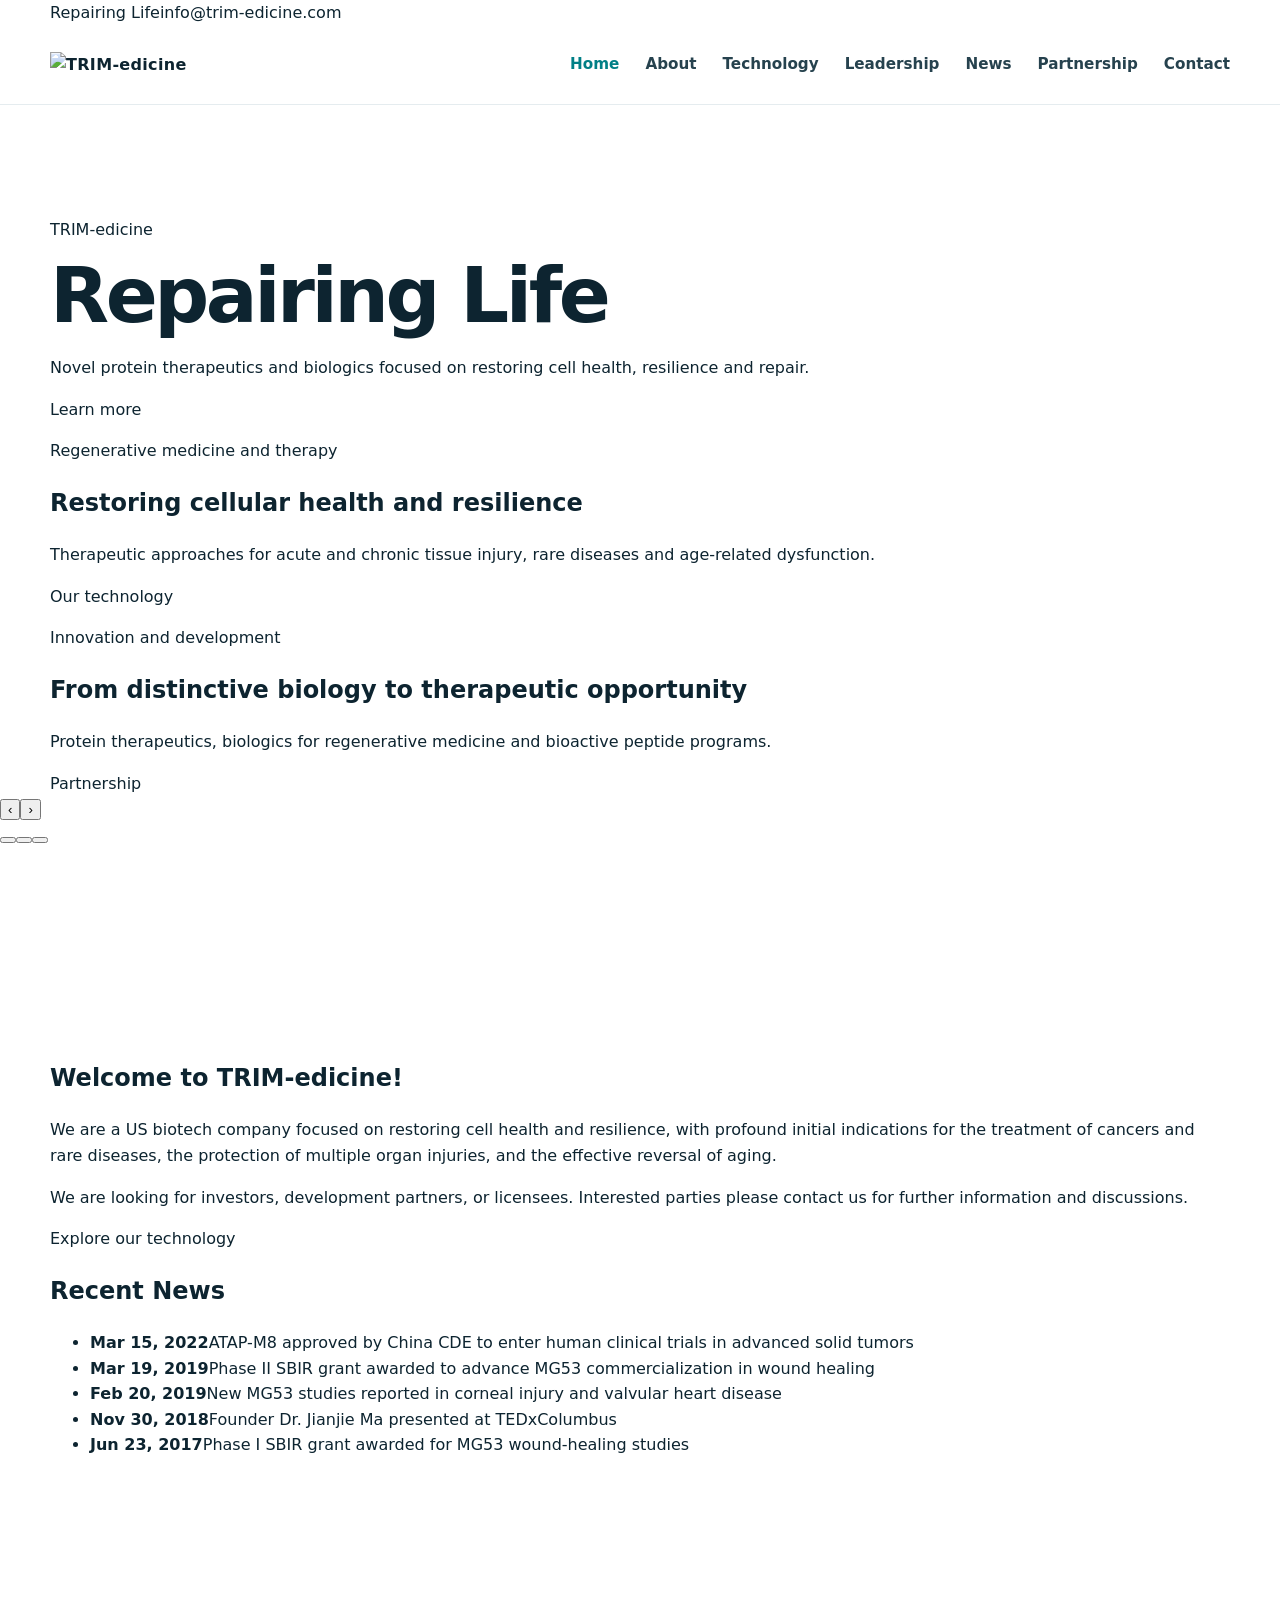
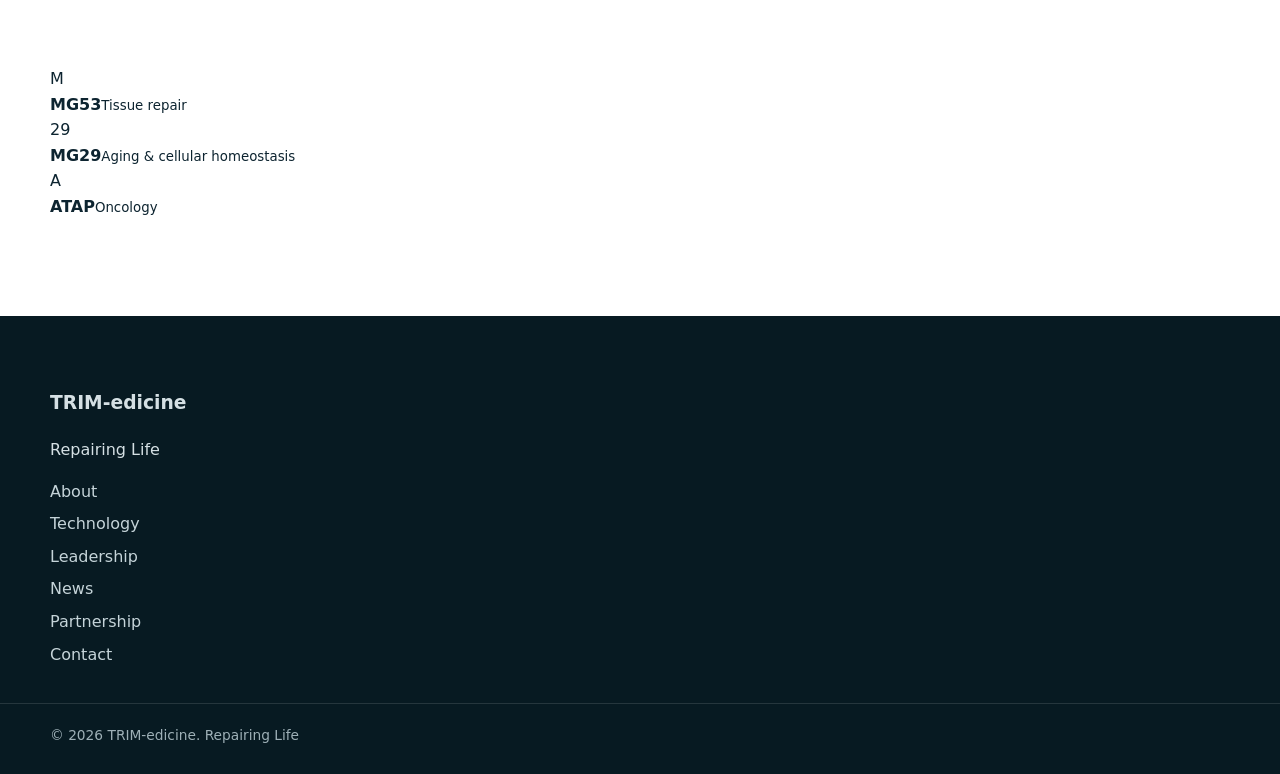
==== index.html @ 73da5265 "Restore original branding and homepage slider" ====
<!doctype html><html lang="en"><head><meta charset="utf-8"><meta name="viewport" content="width=device-width,initial-scale=1"><title>TRIM-edicine | Repairing Life</title><meta name="description" content="TRIM-edicine develops novel protein and peptide therapeutics for tissue repair, regenerative medicine, aging-related disease and cancer."><script>document.write('<base href="'+(location.hostname.endsWith('github.io')?'/trim-edicine-website/':'/')+'">')</script><link rel="stylesheet" href="assets/css/main.css"></head><body><div class="topbar"><div class="container topbar-inner"><span>Repairing Life</span><a href="mailto:info@trim-edicine.com">info@trim-edicine.com</a></div></div><header class="site-header"><div class="container nav"><a class="brand" href="" aria-label="TRIM-edicine home"><img src="https://www.trim-edicine.com/wp-content/uploads/2015/04/Logo-Full-Color-Large-1-1-e1429759358496.jpg" alt="TRIM-edicine"></a><nav class="nav-links"><a aria-current="page" href="">Home</a><a href="about/">About</a><a href="technology/">Technology</a><a href="leadership/">Leadership</a><a href="news/">News</a><a href="partnership/">Partnership</a><a href="contact/">Contact</a></nav><button class="menu-btn" aria-label="Toggle menu">☰</button></div></header><main><section class="home-slider" data-slider aria-label="TRIM-edicine highlights"><article class="slide is-active" style="--slide-image:url('https://www.trim-edicine.com/wp-content/uploads/2015/04/doctor-563429-min.jpg')"><div class="slide-shade"></div><div class="container slide-content"><div class="slide-copy"><p class="slide-kicker">TRIM-edicine</p><h1>Repairing Life</h1><p>Novel protein therapeutics and biologics focused on restoring cell health, resilience and repair.</p><a class="slider-button" href="about/">Learn more</a></div></div></article><article class="slide" style="--slide-image:url('https://www.trim-edicine.com/wp-content/uploads/2015/04/medical-563427-min.jpg')"><div class="slide-shade"></div><div class="container slide-content"><div class="slide-copy"><p class="slide-kicker">Regenerative medicine and therapy</p><h2>Restoring cellular health and resilience</h2><p>Therapeutic approaches for acute and chronic tissue injury, rare diseases and age-related dysfunction.</p><a class="slider-button" href="technology/">Our technology</a></div></div></article><article class="slide" style="--slide-image:url('https://www.trim-edicine.com/wp-content/uploads/2015/04/flasks-606612-small-min.jpg')"><div class="slide-shade"></div><div class="container slide-content"><div class="slide-copy"><p class="slide-kicker">Innovation and development</p><h2>From distinctive biology to therapeutic opportunity</h2><p>Protein therapeutics, biologics for regenerative medicine and bioactive peptide programs.</p><a class="slider-button" href="partnership/">Partnership</a></div></div></article><button class="slider-arrow prev" type="button" aria-label="Previous slide">‹</button><button class="slider-arrow next" type="button" aria-label="Next slide">›</button><div class="slider-dots" aria-label="Choose slide"><button class="is-active" aria-label="Slide 1"></button><button aria-label="Slide 2"></button><button aria-label="Slide 3"></button></div></section><section class="home-main"><div class="container home-columns"><div class="welcome"><h2>Welcome to TRIM-edicine!</h2><p class="lead">We are a US biotech company focused on restoring cell health and resilience, with profound initial indications for the treatment of cancers and rare diseases, the protection of multiple organ injuries, and the effective reversal of aging.</p><p>We are looking for investors, development partners, or licensees. Interested parties please <a class="text-link" href="contact/">contact us</a> for further information and discussions.</p><a class="classic-button" href="technology/">Explore our technology</a></div><aside class="recent-news"><h2>Recent News</h2><ul><li><a href="news/"><strong>Mar 15, 2022</strong><span>ATAP-M8 approved by China CDE to enter human clinical trials in advanced solid tumors</span></a></li><li><a href="news/"><strong>Mar 19, 2019</strong><span>Phase II SBIR grant awarded to advance MG53 commercialization in wound healing</span></a></li><li><a href="news/"><strong>Feb 20, 2019</strong><span>New MG53 studies reported in corneal injury and valvular heart disease</span></a></li><li><a href="news/"><strong>Nov 30, 2018</strong><span>Founder Dr. Jianjie Ma presented at TEDxColumbus</span></a></li><li><a href="news/"><strong>Jun 23, 2017</strong><span>Phase I SBIR grant awarded for MG53 wound-healing studies</span></a></li></ul></aside></div></section><section class="legacy-strip"><div class="container legacy-grid"><a href="technology/#mg53"><span class="legacy-icon">M</span><div><strong>MG53</strong><small>Tissue repair</small></div></a><a href="technology/#mg29"><span class="legacy-icon">29</span><div><strong>MG29</strong><small>Aging & cellular homeostasis</small></div></a><a href="technology/#atap"><span class="legacy-icon">A</span><div><strong>ATAP</strong><small>Oncology</small></div></a></div></section></main><footer class="footer"><div class="container footer-main"><div><h3>TRIM-edicine</h3><p>Repairing Life</p></div><div class="footer-links"><a href="about/">About</a><a href="technology/">Technology</a><a href="leadership/">Leadership</a><a href="news/">News</a><a href="partnership/">Partnership</a><a href="contact/">Contact</a></div></div><div class="footer-bottom"><div class="container">© <span data-year></span> TRIM-edicine. Repairing Life</div></div></footer><script src="assets/js/main.js"></script></body></html>
---- assets/css/main.css ----
:root{--ink:#0d2430;--muted:#5f7380;--line:#dfe8ec;--paper:#f7fafb;--white:#fff;--brand:#007f86;--brand2:#0f5f83;--accent:#89c8c2;--deep:#09212c;--shadow:0 16px 40px rgba(13,36,48,.10);--radius:24px;--max:1180px}*{box-sizing:border-box}html{scroll-behavior:smooth}body{margin:0;font-family:Inter,ui-sans-serif,system-ui,-apple-system,BlinkMacSystemFont,"Segoe UI",sans-serif;color:var(--ink);background:#fff;line-height:1.6}a{color:inherit;text-decoration:none}.container{width:min(var(--max),calc(100% - 40px));margin:auto}.site-header{position:sticky;top:0;z-index:50;background:rgba(255,255,255,.93);backdrop-filter:blur(14px);border-bottom:1px solid rgba(223,232,236,.8)}.nav{height:78px;display:flex;align-items:center;justify-content:space-between;gap:24px}.brand{display:flex;align-items:center;gap:12px;font-weight:800;letter-spacing:.02em}.brand-mark{width:38px;height:38px;border-radius:13px;background:linear-gradient(145deg,var(--brand),var(--brand2));position:relative;box-shadow:0 8px 20px rgba(0,127,134,.18)}.brand-mark:before,.brand-mark:after{content:"";position:absolute;border:2px solid rgba(255,255,255,.9);border-radius:50%}.brand-mark:before{width:18px;height:18px;left:8px;top:7px}.brand-mark:after{width:7px;height:7px;right:7px;bottom:7px;background:#fff}.nav-links{display:flex;align-items:center;gap:26px;font-size:.95rem;font-weight:650}.nav-links a{color:#26424e}.nav-links a:hover,.nav-links a[aria-current="page"]{color:var(--brand)}.nav-cta{padding:10px 16px;border-radius:999px;background:var(--deep);color:#fff!important}.menu-btn{display:none;border:0;background:none;font-size:1.5rem}.hero{position:relative;overflow:hidden;background:radial-gradient(circle at 80% 20%,rgba(137,200,194,.35),transparent 28%),linear-gradient(145deg,#f8fcfc 0%,#eef8f8 50%,#f8fbfd 100%)}.hero:after{content:"";position:absolute;width:520px;height:520px;border:1px solid rgba(0,127,134,.14);border-radius:50%;right:-120px;top:-180px;box-shadow:0 0 0 70px rgba(0,127,134,.03),0 0 0 140px rgba(15,95,131,.025)}.hero-grid{min-height:650px;display:grid;grid-template-columns:1.1fr .9fr;align-items:center;gap:70px;position:relative;z-index:1}.eyebrow{font-size:.78rem;letter-spacing:.16em;text-transform:uppercase;font-weight:800;color:var(--brand)}h1{font-size:clamp(3rem,6vw,5.7rem);line-height:.98;letter-spacing:-.045em;margin:.18em 0 .28em}.hero p{font-size:1.22rem;color:#49636f;max-width:680px}.actions{display:flex;gap:12px;flex-wrap:wrap;margin-top:30px}.btn{display:inline-flex;align-items:center;justify-content:center;padding:13px 20px;border-radius:999px;font-weight:750;border:1px solid var(--deep);transition:.2s}.btn.primary{background:var(--deep);color:#fff}.btn.secondary{background:rgba(255,255,255,.55)}.btn:hover{transform:translateY(-1px);box-shadow:0 8px 20px rgba(13,36,48,.10)}.hero-visual{height:390px;position:relative}.orbit{position:absolute;border:1px solid rgba(0,127,134,.18);border-radius:50%;inset:22px}.orbit.two{inset:72px;transform:rotate(24deg)}.orbit.three{inset:115px;transform:rotate(-30deg)}.node{position:absolute;width:88px;height:88px;border-radius:28px;background:#fff;box-shadow:var(--shadow);display:grid;place-items:center;font-weight:800;color:var(--brand2)}.node.one{top:24px;left:42%}.node.two{right:18px;top:48%}.node.three{left:18px;bottom:20px}.core{position:absolute;inset:50% auto auto 50%;transform:translate(-50%,-50%);width:128px;height:128px;border-radius:42px;background:linear-gradient(145deg,var(--brand),var(--brand2));color:#fff;display:grid;place-items:center;text-align:center;font-weight:800;box-shadow:0 20px 50px rgba(0,127,134,.28)}section{padding:96px 0}.section-head{display:flex;justify-content:space-between;align-items:end;gap:30px;margin-bottom:40px}.section-head h2,.page-hero h1{font-size:clamp(2.2rem,4vw,4rem);line-height:1.05;letter-spacing:-.035em;margin:.15em 0}.section-head p{max-width:620px;color:var(--muted)}.cards{display:grid;grid-template-columns:repeat(3,1fr);gap:22px}.card{border:1px solid var(--line);border-radius:var(--radius);padding:30px;background:#fff;min-height:260px;transition:.22s}.card:hover{transform:translateY(-4px);box-shadow:var(--shadow)}.tag{display:inline-block;padding:6px 10px;border-radius:999px;background:#eef8f7;color:var(--brand);font-size:.78rem;font-weight:800}.card h3{font-size:1.55rem;margin:26px 0 10px}.card p,.person p{color:var(--muted)}.arrow{margin-top:28px;font-weight:800;color:var(--brand)}.band{background:var(--deep);color:#fff}.band p{color:#c5d2d7}.stats{display:grid;grid-template-columns:repeat(4,1fr);gap:18px}.stat{padding:30px;border-left:1px solid rgba(255,255,255,.16)}.stat strong{display:block;font-size:2rem}.page-hero{padding:110px 0 72px;background:linear-gradient(150deg,#f4fbfb,#f7fafc)}.page-hero p{font-size:1.15rem;max-width:760px;color:var(--muted)}.two-col{display:grid;grid-template-columns:1fr 1fr;gap:60px;align-items:start}.feature-list{display:grid;gap:16px}.feature,.contact-card{padding:22px;border:1px solid var(--line);border-radius:18px;background:#fff}.feature h3{margin:0 0 6px}.program{padding:34px;border:1px solid var(--line);border-radius:26px;margin-bottom:22px}.program-grid{display:grid;grid-template-columns:180px 1fr;gap:30px}.program-code{font-size:2.4rem;font-weight:900;color:var(--brand);letter-spacing:-.04em}.pipeline-table{width:100%;border-collapse:collapse;border:1px solid var(--line);border-radius:20px;overflow:hidden}.pipeline-table th,.pipeline-table td{padding:18px 20px;border-bottom:1px solid var(--line);text-align:left}.pipeline-table th{background:#f5f9fa;font-size:.8rem;text-transform:uppercase;letter-spacing:.08em}.status{display:inline-block;padding:5px 10px;border-radius:999px;background:#eef8f7;color:var(--brand);font-weight:800;font-size:.78rem}.people{display:grid;grid-template-columns:repeat(2,1fr);gap:22px}.person{padding:28px;border:1px solid var(--line);border-radius:24px}.person h3{margin:4px 0}.person .role{color:var(--brand);font-weight:800}.news-grid{display:grid;grid-template-columns:repeat(3,1fr);gap:22px}.news-card{padding:26px;border:1px solid var(--line);border-radius:22px}.news-card time{font-size:.82rem;color:var(--brand);font-weight:800}.news-card h3{font-size:1.15rem;line-height:1.35}.notice{padding:18px 20px;border-radius:16px;background:#fff9e8;border:1px solid #f4df9a;color:#66551c}.contact-list{display:grid;gap:16px;margin-top:24px}.footer{background:#071a22;color:#d5e0e4;padding:54px 0 28px}.footer-grid{display:grid;grid-template-columns:1.4fr .8fr .8fr;gap:40px}.footer h4{color:#fff}.footer a{display:block;margin:7px 0;color:#c5d4d9}.footer-bottom{border-top:1px solid rgba(255,255,255,.12);margin-top:36px;padding-top:20px;font-size:.86rem;color:#9eb0b7}@media(max-width:900px){.nav-links{display:none;position:absolute;top:78px;left:0;right:0;background:#fff;padding:22px;flex-direction:column;border-bottom:1px solid var(--line)}.nav-links.open{display:flex}.menu-btn{display:block}.hero-grid,.two-col,.program-grid{grid-template-columns:1fr}.hero-grid{padding:70px 0;min-height:auto}.hero-visual{height:310px}.cards,.news-grid,.stats,.people,.footer-grid{grid-template-columns:1fr 1fr}}@media(max-width:620px){.container{width:min(100% - 26px,var(--max))}.cards,.news-grid,.stats,.people,.footer-grid{grid-template-columns:1fr}section{padding:68px 0}h1{font-size:3rem}.hero-visual{height:260px}.node{width:68px;height:68px;border-radius:22px;font-size:.85rem}.core{width:105px;height:105px;border-radius:34px}}
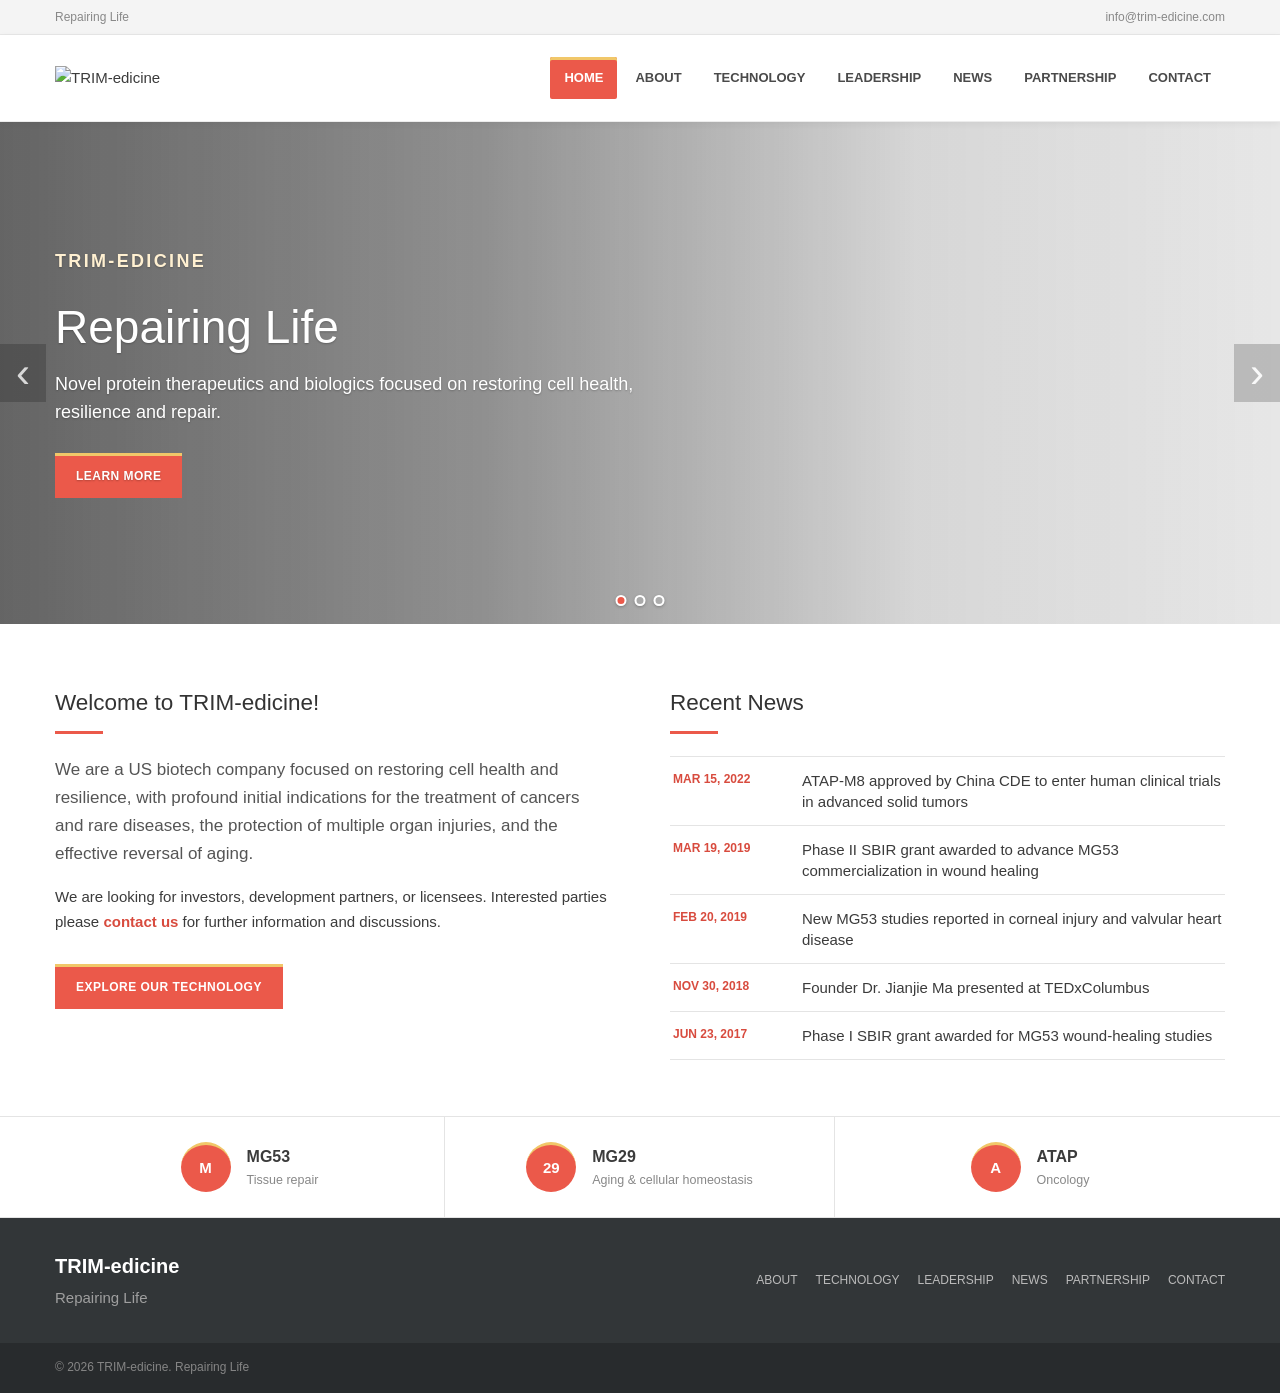
==== commit b15ebe2a: "Bust preview cache for orange theme on homepage" ====
--- a/index.html
+++ b/index.html
@@ -1 +1 @@
-<!doctype html><html lang="en"><head><meta charset="utf-8"><meta name="viewport" content="width=device-width,initial-scale=1"><title>TRIM-edicine | Repairing Life</title><meta name="description" content="TRIM-edicine develops novel protein and peptide therapeutics for tissue repair, regenerative medicine, aging-related disease and cancer."><script>document.write('<base href="'+(location.hostname.endsWith('github.io')?'/trim-edicine-website/':'/')+'">')</script><link rel="stylesheet" href="assets/css/main.css"></head><body><div class="topbar"><div class="container topbar-inner"><span>Repairing Life</span><a href="mailto:info@trim-edicine.com">info@trim-edicine.com</a></div></div><header class="site-header"><div class="container nav"><a class="brand" href="" aria-label="TRIM-edicine home"><img src="https://www.trim-edicine.com/wp-content/uploads/2015/04/Logo-Full-Color-Large-1-1-e1429759358496.jpg" alt="TRIM-edicine"></a><nav class="nav-links"><a aria-current="page" href="">Home</a><a href="about/">About</a><a href="technology/">Technology</a><a href="leadership/">Leadership</a><a href="news/">News</a><a href="partnership/">Partnership</a><a href="contact/">Contact</a></nav><button class="menu-btn" aria-label="Toggle menu">☰</button></div></header><main><section class="home-slider" data-slider aria-label="TRIM-edicine highlights"><article class="slide is-active" style="--slide-image:url('https://www.trim-edicine.com/wp-content/uploads/2015/04/doctor-563429-min.jpg')"><div class="slide-shade"></div><div class="container slide-content"><div class="slide-copy"><p class="slide-kicker">TRIM-edicine</p><h1>Repairing Life</h1><p>Novel protein therapeutics and biologics focused on restoring cell health, resilience and repair.</p><a class="slider-button" href="about/">Learn more</a></div></div></article><article class="slide" style="--slide-image:url('https://www.trim-edicine.com/wp-content/uploads/2015/04/medical-563427-min.jpg')"><div class="slide-shade"></div><div class="container slide-content"><div class="slide-copy"><p class="slide-kicker">Regenerative medicine and therapy</p><h2>Restoring cellular health and resilience</h2><p>Therapeutic approaches for acute and chronic tissue injury, rare diseases and age-related dysfunction.</p><a class="slider-button" href="technology/">Our technology</a></div></div></article><article class="slide" style="--slide-image:url('https://www.trim-edicine.com/wp-content/uploads/2015/04/flasks-606612-small-min.jpg')"><div class="slide-shade"></div><div class="container slide-content"><div class="slide-copy"><p class="slide-kicker">Innovation and development</p><h2>From distinctive biology to therapeutic opportunity</h2><p>Protein therapeutics, biologics for regenerative medicine and bioactive peptide programs.</p><a class="slider-button" href="partnership/">Partnership</a></div></div></article><button class="slider-arrow prev" type="button" aria-label="Previous slide">‹</button><button class="slider-arrow next" type="button" aria-label="Next slide">›</button><div class="slider-dots" aria-label="Choose slide"><button class="is-active" aria-label="Slide 1"></button><button aria-label="Slide 2"></button><button aria-label="Slide 3"></button></div></section><section class="home-main"><div class="container home-columns"><div class="welcome"><h2>Welcome to TRIM-edicine!</h2><p class="lead">We are a US biotech company focused on restoring cell health and resilience, with profound initial indications for the treatment of cancers and rare diseases, the protection of multiple organ injuries, and the effective reversal of aging.</p><p>We are looking for investors, development partners, or licensees. Interested parties please <a class="text-link" href="contact/">contact us</a> for further information and discussions.</p><a class="classic-button" href="technology/">Explore our technology</a></div><aside class="recent-news"><h2>Recent News</h2><ul><li><a href="news/"><strong>Mar 15, 2022</strong><span>ATAP-M8 approved by China CDE to enter human clinical trials in advanced solid tumors</span></a></li><li><a href="news/"><strong>Mar 19, 2019</strong><span>Phase II SBIR grant awarded to advance MG53 commercialization in wound healing</span></a></li><li><a href="news/"><strong>Feb 20, 2019</strong><span>New MG53 studies reported in corneal injury and valvular heart disease</span></a></li><li><a href="news/"><strong>Nov 30, 2018</strong><span>Founder Dr. Jianjie Ma presented at TEDxColumbus</span></a></li><li><a href="news/"><strong>Jun 23, 2017</strong><span>Phase I SBIR grant awarded for MG53 wound-healing studies</span></a></li></ul></aside></div></section><section class="legacy-strip"><div class="container legacy-grid"><a href="technology/#mg53"><span class="legacy-icon">M</span><div><strong>MG53</strong><small>Tissue repair</small></div></a><a href="technology/#mg29"><span class="legacy-icon">29</span><div><strong>MG29</strong><small>Aging & cellular homeostasis</small></div></a><a href="technology/#atap"><span class="legacy-icon">A</span><div><strong>ATAP</strong><small>Oncology</small></div></a></div></section></main><footer class="footer"><div class="container footer-main"><div><h3>TRIM-edicine</h3><p>Repairing Life</p></div><div class="footer-links"><a href="about/">About</a><a href="technology/">Technology</a><a href="leadership/">Leadership</a><a href="news/">News</a><a href="partnership/">Partnership</a><a href="contact/">Contact</a></div></div><div class="footer-bottom"><div class="container">© <span data-year></span> TRIM-edicine. Repairing Life</div></div></footer><script src="assets/js/main.js"></script></body></html>+<!doctype html><html lang="en"><head><meta charset="utf-8"><meta name="viewport" content="width=device-width,initial-scale=1"><title>TRIM-edicine | Repairing Life</title><meta name="description" content="TRIM-edicine develops novel protein and peptide therapeutics for tissue repair, regenerative medicine, aging-related disease and cancer."><script>document.write('<base href="'+(location.hostname.endsWith('github.io')?'/trim-edicine-website/':'/')+'">')</script><link rel="stylesheet" href="assets/css/main.css"><link rel="stylesheet" href="assets/css/orange-theme.css?v=20260825c"></head><body><div class="topbar"><div class="container topbar-inner"><span>Repairing Life</span><a href="mailto:info@trim-edicine.com">info@trim-edicine.com</a></div></div><header class="site-header"><div class="container nav"><a class="brand" href="" aria-label="TRIM-edicine home"><img src="https://www.trim-edicine.com/wp-content/uploads/2015/04/Logo-Full-Color-Large-1-1-e1429759358496.jpg" alt="TRIM-edicine"></a><nav class="nav-links"><a aria-current="page" href="">Home</a><a href="about/">About</a><a href="technology/">Technology</a><a href="leadership/">Leadership</a><a href="news/">News</a><a href="partnership/">Partnership</a><a href="contact/">Contact</a></nav><button class="menu-btn" aria-label="Toggle menu">☰</button></div></header><main><section class="home-slider" data-slider aria-label="TRIM-edicine highlights"><article class="slide is-active" style="--slide-image:url('https://www.trim-edicine.com/wp-content/uploads/2015/04/doctor-563429-min.jpg')"><div class="slide-shade"></div><div class="container slide-content"><div class="slide-copy"><p class="slide-kicker">TRIM-edicine</p><h1>Repairing Life</h1><p>Novel protein therapeutics and biologics focused on restoring cell health, resilience and repair.</p><a class="slider-button" href="about/">Learn more</a></div></div></article><article class="slide" style="--slide-image:url('https://www.trim-edicine.com/wp-content/uploads/2015/04/medical-563427-min.jpg')"><div class="slide-shade"></div><div class="container slide-content"><div class="slide-copy"><p class="slide-kicker">Regenerative medicine and therapy</p><h2>Restoring cellular health and resilience</h2><p>Therapeutic approaches for acute and chronic tissue injury, rare diseases and age-related dysfunction.</p><a class="slider-button" href="technology/">Our technology</a></div></div></article><article class="slide" style="--slide-image:url('https://www.trim-edicine.com/wp-content/uploads/2015/04/flasks-606612-small-min.jpg')"><div class="slide-shade"></div><div class="container slide-content"><div class="slide-copy"><p class="slide-kicker">Innovation and development</p><h2>From distinctive biology to therapeutic opportunity</h2><p>Protein therapeutics, biologics for regenerative medicine and bioactive peptide programs.</p><a class="slider-button" href="partnership/">Partnership</a></div></div></article><button class="slider-arrow prev" type="button" aria-label="Previous slide">‹</button><button class="slider-arrow next" type="button" aria-label="Next slide">›</button><div class="slider-dots" aria-label="Choose slide"><button class="is-active" aria-label="Slide 1"></button><button aria-label="Slide 2"></button><button aria-label="Slide 3"></button></div></section><section class="home-main"><div class="container home-columns"><div class="welcome"><h2>Welcome to TRIM-edicine!</h2><p class="lead">We are a US biotech company focused on restoring cell health and resilience, with profound initial indications for the treatment of cancers and rare diseases, the protection of multiple organ injuries, and the effective reversal of aging.</p><p>We are looking for investors, development partners, or licensees. Interested parties please <a class="text-link" href="contact/">contact us</a> for further information and discussions.</p><a class="classic-button" href="technology/">Explore our technology</a></div><aside class="recent-news"><h2>Recent News</h2><ul><li><a href="news/"><strong>Mar 15, 2022</strong><span>ATAP-M8 approved by China CDE to enter human clinical trials in advanced solid tumors</span></a></li><li><a href="news/"><strong>Mar 19, 2019</strong><span>Phase II SBIR grant awarded to advance MG53 commercialization in wound healing</span></a></li><li><a href="news/"><strong>Feb 20, 2019</strong><span>New MG53 studies reported in corneal injury and valvular heart disease</span></a></li><li><a href="news/"><strong>Nov 30, 2018</strong><span>Founder Dr. Jianjie Ma presented at TEDxColumbus</span></a></li><li><a href="news/"><strong>Jun 23, 2017</strong><span>Phase I SBIR grant awarded for MG53 wound-healing studies</span></a></li></ul></aside></div></section><section class="legacy-strip"><div class="container legacy-grid"><a href="technology/#mg53"><span class="legacy-icon">M</span><div><strong>MG53</strong><small>Tissue repair</small></div></a><a href="technology/#mg29"><span class="legacy-icon">29</span><div><strong>MG29</strong><small>Aging & cellular homeostasis</small></div></a><a href="technology/#atap"><span class="legacy-icon">A</span><div><strong>ATAP</strong><small>Oncology</small></div></a></div></section></main><footer class="footer"><div class="container footer-main"><div><h3>TRIM-edicine</h3><p>Repairing Life</p></div><div class="footer-links"><a href="about/">About</a><a href="technology/">Technology</a><a href="leadership/">Leadership</a><a href="news/">News</a><a href="partnership/">Partnership</a><a href="contact/">Contact</a></div></div><div class="footer-bottom"><div class="container">© <span data-year></span> TRIM-edicine. Repairing Life</div></div></footer><script src="assets/js/main.js?v=20260825c"></script></body></html>
--- a/assets/css/main.css
+++ b/assets/css/main.css
@@ -1 +1 @@
-:root{--ink:#0d2430;--muted:#5f7380;--line:#dfe8ec;--paper:#f7fafb;--white:#fff;--brand:#007f86;--brand2:#0f5f83;--accent:#89c8c2;--deep:#09212c;--shadow:0 16px 40px rgba(13,36,48,.10);--radius:24px;--max:1180px}*{box-sizing:border-box}html{scroll-behavior:smooth}body{margin:0;font-family:Inter,ui-sans-serif,system-ui,-apple-system,BlinkMacSystemFont,"Segoe UI",sans-serif;color:var(--ink);background:#fff;line-height:1.6}a{color:inherit;text-decoration:none}.container{width:min(var(--max),calc(100% - 40px));margin:auto}.site-header{position:sticky;top:0;z-index:50;background:rgba(255,255,255,.93);backdrop-filter:blur(14px);border-bottom:1px solid rgba(223,232,236,.8)}.nav{height:78px;display:flex;align-items:center;justify-content:space-between;gap:24px}.brand{display:flex;align-items:center;gap:12px;font-weight:800;letter-spacing:.02em}.brand-mark{width:38px;height:38px;border-radius:13px;background:linear-gradient(145deg,var(--brand),var(--brand2));position:relative;box-shadow:0 8px 20px rgba(0,127,134,.18)}.brand-mark:before,.brand-mark:after{content:"";position:absolute;border:2px solid rgba(255,255,255,.9);border-radius:50%}.brand-mark:before{width:18px;height:18px;left:8px;top:7px}.brand-mark:after{width:7px;height:7px;right:7px;bottom:7px;background:#fff}.nav-links{display:flex;align-items:center;gap:26px;font-size:.95rem;font-weight:650}.nav-links a{color:#26424e}.nav-links a:hover,.nav-links a[aria-current="page"]{color:var(--brand)}.nav-cta{padding:10px 16px;border-radius:999px;background:var(--deep);color:#fff!important}.menu-btn{display:none;border:0;background:none;font-size:1.5rem}.hero{position:relative;overflow:hidden;background:radial-gradient(circle at 80% 20%,rgba(137,200,194,.35),transparent 28%),linear-gradient(145deg,#f8fcfc 0%,#eef8f8 50%,#f8fbfd 100%)}.hero:after{content:"";position:absolute;width:520px;height:520px;border:1px solid rgba(0,127,134,.14);border-radius:50%;right:-120px;top:-180px;box-shadow:0 0 0 70px rgba(0,127,134,.03),0 0 0 140px rgba(15,95,131,.025)}.hero-grid{min-height:650px;display:grid;grid-template-columns:1.1fr .9fr;align-items:center;gap:70px;position:relative;z-index:1}.eyebrow{font-size:.78rem;letter-spacing:.16em;text-transform:uppercase;font-weight:800;color:var(--brand)}h1{font-size:clamp(3rem,6vw,5.7rem);line-height:.98;letter-spacing:-.045em;margin:.18em 0 .28em}.hero p{font-size:1.22rem;color:#49636f;max-width:680px}.actions{display:flex;gap:12px;flex-wrap:wrap;margin-top:30px}.btn{display:inline-flex;align-items:center;justify-content:center;padding:13px 20px;border-radius:999px;font-weight:750;border:1px solid var(--deep);transition:.2s}.btn.primary{background:var(--deep);color:#fff}.btn.secondary{background:rgba(255,255,255,.55)}.btn:hover{transform:translateY(-1px);box-shadow:0 8px 20px rgba(13,36,48,.10)}.hero-visual{height:390px;position:relative}.orbit{position:absolute;border:1px solid rgba(0,127,134,.18);border-radius:50%;inset:22px}.orbit.two{inset:72px;transform:rotate(24deg)}.orbit.three{inset:115px;transform:rotate(-30deg)}.node{position:absolute;width:88px;height:88px;border-radius:28px;background:#fff;box-shadow:var(--shadow);display:grid;place-items:center;font-weight:800;color:var(--brand2)}.node.one{top:24px;left:42%}.node.two{right:18px;top:48%}.node.three{left:18px;bottom:20px}.core{position:absolute;inset:50% auto auto 50%;transform:translate(-50%,-50%);width:128px;height:128px;border-radius:42px;background:linear-gradient(145deg,var(--brand),var(--brand2));color:#fff;display:grid;place-items:center;text-align:center;font-weight:800;box-shadow:0 20px 50px rgba(0,127,134,.28)}section{padding:96px 0}.section-head{display:flex;justify-content:space-between;align-items:end;gap:30px;margin-bottom:40px}.section-head h2,.page-hero h1{font-size:clamp(2.2rem,4vw,4rem);line-height:1.05;letter-spacing:-.035em;margin:.15em 0}.section-head p{max-width:620px;color:var(--muted)}.cards{display:grid;grid-template-columns:repeat(3,1fr);gap:22px}.card{border:1px solid var(--line);border-radius:var(--radius);padding:30px;background:#fff;min-height:260px;transition:.22s}.card:hover{transform:translateY(-4px);box-shadow:var(--shadow)}.tag{display:inline-block;padding:6px 10px;border-radius:999px;background:#eef8f7;color:var(--brand);font-size:.78rem;font-weight:800}.card h3{font-size:1.55rem;margin:26px 0 10px}.card p,.person p{color:var(--muted)}.arrow{margin-top:28px;font-weight:800;color:var(--brand)}.band{background:var(--deep);color:#fff}.band p{color:#c5d2d7}.stats{display:grid;grid-template-columns:repeat(4,1fr);gap:18px}.stat{padding:30px;border-left:1px solid rgba(255,255,255,.16)}.stat strong{display:block;font-size:2rem}.page-hero{padding:110px 0 72px;background:linear-gradient(150deg,#f4fbfb,#f7fafc)}.page-hero p{font-size:1.15rem;max-width:760px;color:var(--muted)}.two-col{display:grid;grid-template-columns:1fr 1fr;gap:60px;align-items:start}.feature-list{display:grid;gap:16px}.feature,.contact-card{padding:22px;border:1px solid var(--line);border-radius:18px;background:#fff}.feature h3{margin:0 0 6px}.program{padding:34px;border:1px solid var(--line);border-radius:26px;margin-bottom:22px}.program-grid{display:grid;grid-template-columns:180px 1fr;gap:30px}.program-code{font-size:2.4rem;font-weight:900;color:var(--brand);letter-spacing:-.04em}.pipeline-table{width:100%;border-collapse:collapse;border:1px solid var(--line);border-radius:20px;overflow:hidden}.pipeline-table th,.pipeline-table td{padding:18px 20px;border-bottom:1px solid var(--line);text-align:left}.pipeline-table th{background:#f5f9fa;font-size:.8rem;text-transform:uppercase;letter-spacing:.08em}.status{display:inline-block;padding:5px 10px;border-radius:999px;background:#eef8f7;color:var(--brand);font-weight:800;font-size:.78rem}.people{display:grid;grid-template-columns:repeat(2,1fr);gap:22px}.person{padding:28px;border:1px solid var(--line);border-radius:24px}.person h3{margin:4px 0}.person .role{color:var(--brand);font-weight:800}.news-grid{display:grid;grid-template-columns:repeat(3,1fr);gap:22px}.news-card{padding:26px;border:1px solid var(--line);border-radius:22px}.news-card time{font-size:.82rem;color:var(--brand);font-weight:800}.news-card h3{font-size:1.15rem;line-height:1.35}.notice{padding:18px 20px;border-radius:16px;background:#fff9e8;border:1px solid #f4df9a;color:#66551c}.contact-list{display:grid;gap:16px;margin-top:24px}.footer{background:#071a22;color:#d5e0e4;padding:54px 0 28px}.footer-grid{display:grid;grid-template-columns:1.4fr .8fr .8fr;gap:40px}.footer h4{color:#fff}.footer a{display:block;margin:7px 0;color:#c5d4d9}.footer-bottom{border-top:1px solid rgba(255,255,255,.12);margin-top:36px;padding-top:20px;font-size:.86rem;color:#9eb0b7}@media(max-width:900px){.nav-links{display:none;position:absolute;top:78px;left:0;right:0;background:#fff;padding:22px;flex-direction:column;border-bottom:1px solid var(--line)}.nav-links.open{display:flex}.menu-btn{display:block}.hero-grid,.two-col,.program-grid{grid-template-columns:1fr}.hero-grid{padding:70px 0;min-height:auto}.hero-visual{height:310px}.cards,.news-grid,.stats,.people,.footer-grid{grid-template-columns:1fr 1fr}}@media(max-width:620px){.container{width:min(100% - 26px,var(--max))}.cards,.news-grid,.stats,.people,.footer-grid{grid-template-columns:1fr}section{padding:68px 0}h1{font-size:3rem}.hero-visual{height:260px}.node{width:68px;height:68px;border-radius:22px;font-size:.85rem}.core{width:105px;height:105px;border-radius:34px}}+:root{--brand:#eb594a;--brand-dark:#d84b3e;--brand-soft:#fff1ef;--gold:#f1c769;--ink:#3b3b3b;--muted:#727272;--line:#e4e4e4;--paper:#f7f7f7;--dark:#2c3033;--white:#fff;--max:1170px}*{box-sizing:border-box}html{scroll-behavior:smooth}body{margin:0;font-family:Arial,Helvetica,sans-serif;color:var(--ink);background:#fff;line-height:1.65;font-size:15px}a{color:inherit;text-decoration:none}img{max-width:100%;height:auto}.container{width:min(var(--max),calc(100% - 40px));margin:auto}.topbar{height:35px;background:#f4f4f4;border-bottom:1px solid #e7e7e7;color:#888;font-size:12px}.topbar-inner{height:35px;display:flex;align-items:center;justify-content:space-between}.topbar a:hover{color:var(--brand-dark)}.site-header{position:sticky;top:0;z-index:100;background:#fff;border-bottom:1px solid #ececec;box-shadow:0 2px 7px rgba(0,0,0,.05)}.nav{min-height:86px;display:flex;align-items:center;justify-content:space-between;gap:28px}.brand{display:flex;align-items:center;min-width:270px}.brand img{display:block;width:321px;max-width:100%;height:auto}.nav-links{display:flex;align-items:center;align-self:stretch}.nav-links a{height:47px;display:flex;align-items:center;padding:0 15px;font-size:13px;font-weight:700;text-transform:uppercase;color:#4a4a4a;transition:.18s;border-top:3px solid transparent}.nav-links a:hover{color:var(--brand-dark);background:#fafafa}.nav-links a[aria-current="page"]{background:var(--brand);color:#fff;border-top-color:var(--gold)}.menu-btn{display:none;border:0;background:transparent;font-size:28px;color:#555}.home-slider{height:502px;position:relative;overflow:hidden;background:#e7e7e7}.slide{position:absolute;inset:0;opacity:0;visibility:hidden;transition:opacity .8s ease,visibility .8s ease;background-image:var(--slide-image);background-size:cover;background-position:center;transform:scale(1.025)}.slide.is-active{opacity:1;visibility:visible;animation:slowZoom 7s ease-out forwards}@keyframes slowZoom{from{transform:scale(1.035)}to{transform:scale(1)}}.slide-shade{position:absolute;inset:0;background:linear-gradient(90deg,rgba(30,30,30,.65) 0%,rgba(30,30,30,.43) 38%,rgba(30,30,30,.08) 72%,rgba(30,30,30,0) 100%)}.slide-content{height:100%;display:flex;align-items:center;position:relative;z-index:2}.slide-copy{width:min(600px,64%);color:#fff;text-shadow:0 1px 2px rgba(0,0,0,.25)}.slide-kicker{font-size:15px;text-transform:uppercase;letter-spacing:.13em;font-weight:700;margin:0 0 9px;color:#fff0d1}.slide h1,.slide h2{font-size:46px;line-height:1.1;margin:0 0 18px;font-weight:500}.slide p{font-size:18px;line-height:1.55;margin:0 0 26px}.slider-button,.classic-button{display:inline-block;background:var(--brand);color:#fff;padding:11px 21px;border-top:3px solid var(--gold);font-weight:700;text-transform:uppercase;font-size:12px;letter-spacing:.04em;transition:.2s}.slider-button:hover,.classic-button:hover{background:var(--brand-dark)}.slider-arrow{position:absolute;z-index:4;top:50%;transform:translateY(-50%);width:46px;height:58px;border:0;background:rgba(0,0,0,.25);color:#fff;font-size:42px;line-height:1;cursor:pointer;opacity:.75;transition:.2s}.slider-arrow:hover{background:var(--brand);opacity:1}.slider-arrow.prev{left:0}.slider-arrow.next{right:0}.slider-dots{position:absolute;z-index:5;bottom:18px;left:50%;transform:translateX(-50%);display:flex;gap:8px}.slider-dots button{width:11px;height:11px;padding:0;border-radius:50%;border:2px solid #fff;background:transparent;cursor:pointer;box-shadow:0 1px 3px rgba(0,0,0,.25)}.slider-dots button.is-active{background:var(--brand);border-color:#fff}.home-main{padding:60px 0 56px}.home-columns{display:grid;grid-template-columns:1fr 1fr;gap:60px}.home-main h2,.page-heading h1,.content-section h2,.recent-news h2{font-weight:500;color:#333;margin:0 0 22px;position:relative;padding-bottom:13px}.home-main h2:after,.content-section h2:after,.recent-news h2:after{content:"";position:absolute;left:0;bottom:0;width:48px;height:3px;background:var(--brand)}.lead{font-size:17px;color:#555}.text-link{color:var(--brand-dark);font-weight:700}.classic-button{margin-top:14px}.recent-news ul{list-style:none;padding:0;margin:0;border-top:1px solid var(--line)}.recent-news li{border-bottom:1px solid var(--line)}.recent-news a{display:grid;grid-template-columns:112px 1fr;gap:17px;padding:13px 3px;transition:.15s}.recent-news a:hover{color:var(--brand-dark);padding-left:7px}.recent-news strong{font-size:12px;color:var(--brand-dark);text-transform:uppercase}.recent-news span{line-height:1.4}.legacy-strip{padding:0;background:#fff;border-top:1px solid var(--line);border-bottom:1px solid var(--line)}.legacy-grid{display:grid;grid-template-columns:repeat(3,1fr)}.legacy-grid>a{display:flex;align-items:center;justify-content:center;gap:16px;padding:25px;border-right:1px solid var(--line)}.legacy-grid>a:last-child{border-right:0}.legacy-icon{width:50px;height:50px;border-radius:50%;display:grid;place-items:center;background:var(--brand);color:#fff;font-weight:700;border-top:3px solid var(--gold)}.legacy-grid strong,.legacy-grid small{display:block}.legacy-grid strong{font-size:16px}.legacy-grid small{color:#888}.page-heading{background:#f5f5f5;border-bottom:1px solid #e5e5e5;padding:34px 0}.page-heading h1{font-size:30px;padding:0;margin:0}.page-heading p{margin:7px 0 0;color:#888}.content-section{padding:56px 0}.content-section h2{font-size:27px}.content-section h3{font-size:20px;color:#444}.two-col{display:grid;grid-template-columns:1fr 1fr;gap:48px}.program{border-bottom:1px solid var(--line);padding:0 0 42px;margin-bottom:42px}.program:last-child{border-bottom:0}.program-label{display:inline-block;background:var(--brand);color:#fff;padding:5px 11px;font-size:11px;text-transform:uppercase;font-weight:700;border-top:3px solid var(--gold)}.publication-list{padding-left:20px}.publication-list li{margin-bottom:10px}.people{display:grid;grid-template-columns:repeat(2,1fr);gap:28px}.person{border:1px solid var(--line);background:#fff;padding:18px;display:grid;grid-template-columns:145px 1fr;gap:20px;align-items:start}.people>.person:only-child{grid-column:span 2;max-width:720px}.person-photo{width:145px;height:190px;overflow:hidden;background:#fafafa;border:1px solid #eeeeee;display:flex;align-items:flex-start;justify-content:center}.person-photo img{width:100%;height:100%;object-fit:contain;object-position:center top}.person-body{padding:0}.person h3{margin:0;color:#333;line-height:1.3}.person .role{color:var(--brand-dark);font-weight:700;margin:4px 0 12px}.person p{color:#666;margin:0}.section-divider{height:1px;background:var(--line);margin:50px 0}.partner-grid{display:grid;grid-template-columns:repeat(2,1fr);gap:26px}.partner-logo{min-height:145px;border:1px solid var(--line);display:flex;align-items:center;justify-content:center;padding:25px;background:#fff}.partner-logo img{max-width:90%;max-height:90px;object-fit:contain}.news-grid{display:grid;grid-template-columns:repeat(2,1fr);gap:24px}.news-card{border:1px solid var(--line);padding:25px;background:#fff}.news-card time{display:block;color:var(--brand-dark);font-size:12px;font-weight:700;text-transform:uppercase;margin-bottom:8px}.news-card h3{margin:0;font-size:18px;line-height:1.45}.contact-card{padding:28px;border:1px solid var(--line);background:#fafafa}.contact-list{display:grid;gap:18px}.contact-form{display:grid;gap:14px}.contact-form label{font-size:13px;font-weight:700;color:#555}.contact-form input,.contact-form textarea{width:100%;border:1px solid #d8d8d8;background:#fff;padding:11px 12px;font:inherit;color:#333}.contact-form input:focus,.contact-form textarea:focus{outline:2px solid rgba(235,89,74,.18);border-color:var(--brand)}.contact-form textarea{min-height:150px;resize:vertical}.contact-form button{justify-self:start;border:0;cursor:pointer}.form-note{font-size:12px;color:#888;margin-top:4px}.notice{padding:16px 18px;background:#fffbe9;border-left:4px solid var(--gold);color:#665a2f}.footer{margin-top:0;background:#323638;color:#bbb}.footer-main{min-height:125px;display:flex;align-items:center;justify-content:space-between;gap:30px}.footer h3{color:#fff;margin:0;font-size:20px}.footer p{margin:3px 0 0;color:#9f9f9f}.footer-links{display:flex;gap:18px;flex-wrap:wrap;font-size:12px;text-transform:uppercase}.footer-links a:hover{color:var(--brand)}.footer-bottom{background:#282b2d;color:#858585;padding:15px 0;font-size:12px}.pipeline-table{width:100%;border-collapse:collapse}.pipeline-table th,.pipeline-table td{padding:15px;border:1px solid var(--line);text-align:left}.pipeline-table th{background:#f5f5f5}.status{color:var(--brand-dark);font-weight:700}@media(max-width:980px){.brand{min-width:220px}.brand img{width:260px}.nav-links a{padding:0 9px;font-size:11px}.person{grid-template-columns:125px 1fr}.person-photo{width:125px;height:170px}}@media(max-width:820px){.topbar{display:none}.site-header{top:0}.nav{min-height:72px}.brand img{width:245px}.menu-btn{display:block}.nav-links{display:none;position:absolute;top:72px;left:0;right:0;background:#fff;flex-direction:column;align-items:stretch;box-shadow:0 6px 12px rgba(0,0,0,.12);border-top:3px solid var(--brand)}.nav-links.open{display:flex}.nav-links a{height:auto;padding:13px 22px;border-top:0;border-bottom:1px solid #eee}.nav-links a[aria-current="page"]{border-top:3px solid var(--gold)}.home-slider{height:440px}.slide-copy{width:78%}.slide h1,.slide h2{font-size:38px}.home-columns,.two-col,.people,.partner-grid,.news-grid{grid-template-columns:1fr}.people>.person:only-child{grid-column:auto}.legacy-grid{grid-template-columns:1fr}.legacy-grid>a{border-right:0;border-bottom:1px solid var(--line);justify-content:flex-start}.footer-main{flex-direction:column;align-items:flex-start;padding:30px 0}.footer-links{gap:12px 18px}}@media(max-width:560px){.container{width:min(var(--max),calc(100% - 26px))}.brand img{width:220px}.home-slider{height:390px}.slide-copy{width:88%}.slide h1,.slide h2{font-size:31px}.slide p{font-size:15px}.slider-arrow{width:35px;height:48px;font-size:32px}.home-main,.content-section{padding:42px 0}.recent-news a{grid-template-columns:1fr;gap:4px}.person{grid-template-columns:105px 1fr;gap:14px;padding:14px}.person-photo{width:105px;height:145px}.person h3{font-size:17px}.person p{font-size:14px}}
--- a/assets/css/orange-theme.css
+++ b/assets/css/orange-theme.css
@@ -0,0 +1,15 @@
+:root{--brand:#eb594a;--brand-dark:#d84b3e;--brand-soft:#fff1ef;--gold:#f1c769}
+.site-header{border-bottom:1px solid #ececec}
+.nav-links{align-items:center;gap:4px}
+.nav-links a{height:42px;padding:0 14px;border:0;border-radius:2px;background:transparent;color:#4a4a4a;position:relative;box-shadow:none;transition:color .16s ease,box-shadow .16s ease,background .16s ease}
+.nav-links a:hover{background:transparent;color:var(--brand);box-shadow:inset 0 -2px 0 var(--brand)}
+.nav-links a[aria-current="page"]{background:var(--brand);color:#fff;box-shadow:inset 0 3px 0 var(--gold)}
+.nav-links a[aria-current="page"]:hover{background:var(--brand-dark);color:#fff;box-shadow:inset 0 3px 0 var(--gold)}
+.slider-button,.classic-button,.program-label,.legacy-icon{background:var(--brand)}
+.slider-button:hover,.classic-button:hover{background:var(--brand-dark)}
+.home-main h2:after,.content-section h2:after,.recent-news h2:after{background:var(--brand)}
+.text-link,.recent-news strong,.person .role,.news-card time,.status{color:var(--brand-dark)}
+.slider-dots button.is-active{background:var(--brand)}
+.slider-arrow:hover{background:var(--brand)}
+.contact-form input:focus,.contact-form textarea:focus{outline-color:rgba(235,89,74,.18);border-color:var(--brand)}
+@media(max-width:820px){.nav-links{gap:0}.nav-links a{height:auto;border-radius:0;padding:13px 22px;box-shadow:none!important}.nav-links a:hover{background:#fff6f4}.nav-links a[aria-current="page"]{box-shadow:inset 4px 0 0 var(--gold)!important}}
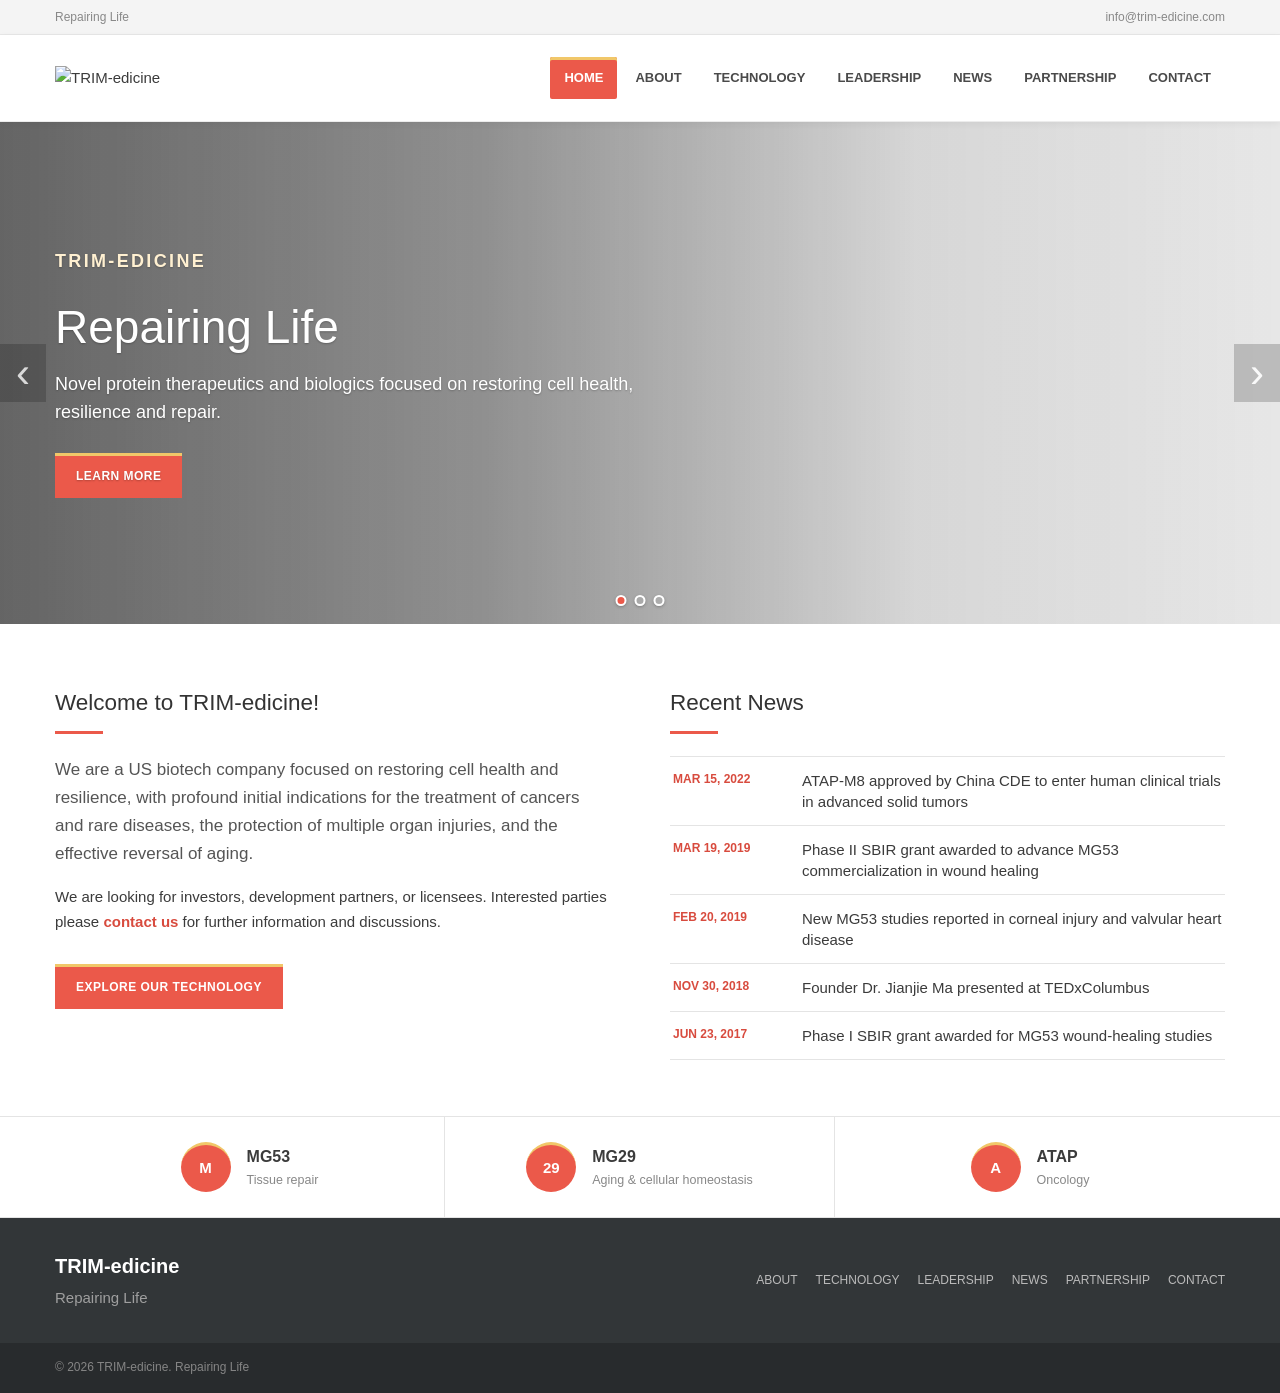
==== commit 45f28022: "Refresh slider background-only animation" ====
--- a/index.html
+++ b/index.html
@@ -1 +1 @@
-<!doctype html><html lang="en"><head><meta charset="utf-8"><meta name="viewport" content="width=device-width,initial-scale=1"><title>TRIM-edicine | Repairing Life</title><meta name="description" content="TRIM-edicine develops novel protein and peptide therapeutics for tissue repair, regenerative medicine, aging-related disease and cancer."><script>document.write('<base href="'+(location.hostname.endsWith('github.io')?'/trim-edicine-website/':'/')+'">')</script><link rel="stylesheet" href="assets/css/main.css"><link rel="stylesheet" href="assets/css/orange-theme.css?v=20260825c"></head><body><div class="topbar"><div class="container topbar-inner"><span>Repairing Life</span><a href="mailto:info@trim-edicine.com">info@trim-edicine.com</a></div></div><header class="site-header"><div class="container nav"><a class="brand" href="" aria-label="TRIM-edicine home"><img src="https://www.trim-edicine.com/wp-content/uploads/2015/04/Logo-Full-Color-Large-1-1-e1429759358496.jpg" alt="TRIM-edicine"></a><nav class="nav-links"><a aria-current="page" href="">Home</a><a href="about/">About</a><a href="technology/">Technology</a><a href="leadership/">Leadership</a><a href="news/">News</a><a href="partnership/">Partnership</a><a href="contact/">Contact</a></nav><button class="menu-btn" aria-label="Toggle menu">☰</button></div></header><main><section class="home-slider" data-slider aria-label="TRIM-edicine highlights"><article class="slide is-active" style="--slide-image:url('https://www.trim-edicine.com/wp-content/uploads/2015/04/doctor-563429-min.jpg')"><div class="slide-shade"></div><div class="container slide-content"><div class="slide-copy"><p class="slide-kicker">TRIM-edicine</p><h1>Repairing Life</h1><p>Novel protein therapeutics and biologics focused on restoring cell health, resilience and repair.</p><a class="slider-button" href="about/">Learn more</a></div></div></article><article class="slide" style="--slide-image:url('https://www.trim-edicine.com/wp-content/uploads/2015/04/medical-563427-min.jpg')"><div class="slide-shade"></div><div class="container slide-content"><div class="slide-copy"><p class="slide-kicker">Regenerative medicine and therapy</p><h2>Restoring cellular health and resilience</h2><p>Therapeutic approaches for acute and chronic tissue injury, rare diseases and age-related dysfunction.</p><a class="slider-button" href="technology/">Our technology</a></div></div></article><article class="slide" style="--slide-image:url('https://www.trim-edicine.com/wp-content/uploads/2015/04/flasks-606612-small-min.jpg')"><div class="slide-shade"></div><div class="container slide-content"><div class="slide-copy"><p class="slide-kicker">Innovation and development</p><h2>From distinctive biology to therapeutic opportunity</h2><p>Protein therapeutics, biologics for regenerative medicine and bioactive peptide programs.</p><a class="slider-button" href="partnership/">Partnership</a></div></div></article><button class="slider-arrow prev" type="button" aria-label="Previous slide">‹</button><button class="slider-arrow next" type="button" aria-label="Next slide">›</button><div class="slider-dots" aria-label="Choose slide"><button class="is-active" aria-label="Slide 1"></button><button aria-label="Slide 2"></button><button aria-label="Slide 3"></button></div></section><section class="home-main"><div class="container home-columns"><div class="welcome"><h2>Welcome to TRIM-edicine!</h2><p class="lead">We are a US biotech company focused on restoring cell health and resilience, with profound initial indications for the treatment of cancers and rare diseases, the protection of multiple organ injuries, and the effective reversal of aging.</p><p>We are looking for investors, development partners, or licensees. Interested parties please <a class="text-link" href="contact/">contact us</a> for further information and discussions.</p><a class="classic-button" href="technology/">Explore our technology</a></div><aside class="recent-news"><h2>Recent News</h2><ul><li><a href="news/"><strong>Mar 15, 2022</strong><span>ATAP-M8 approved by China CDE to enter human clinical trials in advanced solid tumors</span></a></li><li><a href="news/"><strong>Mar 19, 2019</strong><span>Phase II SBIR grant awarded to advance MG53 commercialization in wound healing</span></a></li><li><a href="news/"><strong>Feb 20, 2019</strong><span>New MG53 studies reported in corneal injury and valvular heart disease</span></a></li><li><a href="news/"><strong>Nov 30, 2018</strong><span>Founder Dr. Jianjie Ma presented at TEDxColumbus</span></a></li><li><a href="news/"><strong>Jun 23, 2017</strong><span>Phase I SBIR grant awarded for MG53 wound-healing studies</span></a></li></ul></aside></div></section><section class="legacy-strip"><div class="container legacy-grid"><a href="technology/#mg53"><span class="legacy-icon">M</span><div><strong>MG53</strong><small>Tissue repair</small></div></a><a href="technology/#mg29"><span class="legacy-icon">29</span><div><strong>MG29</strong><small>Aging & cellular homeostasis</small></div></a><a href="technology/#atap"><span class="legacy-icon">A</span><div><strong>ATAP</strong><small>Oncology</small></div></a></div></section></main><footer class="footer"><div class="container footer-main"><div><h3>TRIM-edicine</h3><p>Repairing Life</p></div><div class="footer-links"><a href="about/">About</a><a href="technology/">Technology</a><a href="leadership/">Leadership</a><a href="news/">News</a><a href="partnership/">Partnership</a><a href="contact/">Contact</a></div></div><div class="footer-bottom"><div class="container">© <span data-year></span> TRIM-edicine. Repairing Life</div></div></footer><script src="assets/js/main.js?v=20260825c"></script></body></html>+<!doctype html><html lang="en"><head><meta charset="utf-8"><meta name="viewport" content="width=device-width,initial-scale=1"><title>TRIM-edicine | Repairing Life</title><meta name="description" content="TRIM-edicine develops novel protein and peptide therapeutics for tissue repair, regenerative medicine, aging-related disease and cancer."><script>document.write('<base href="'+(location.hostname.endsWith('github.io')?'/trim-edicine-website/':'/')+'">')</script><link rel="stylesheet" href="assets/css/main.css"><link rel="stylesheet" href="assets/css/orange-theme.css?v=20260825d"></head><body><div class="topbar"><div class="container topbar-inner"><span>Repairing Life</span><a href="mailto:info@trim-edicine.com">info@trim-edicine.com</a></div></div><header class="site-header"><div class="container nav"><a class="brand" href="" aria-label="TRIM-edicine home"><img src="https://www.trim-edicine.com/wp-content/uploads/2015/04/Logo-Full-Color-Large-1-1-e1429759358496.jpg" alt="TRIM-edicine"></a><nav class="nav-links"><a aria-current="page" href="">Home</a><a href="about/">About</a><a href="technology/">Technology</a><a href="leadership/">Leadership</a><a href="news/">News</a><a href="partnership/">Partnership</a><a href="contact/">Contact</a></nav><button class="menu-btn" aria-label="Toggle menu">☰</button></div></header><main><section class="home-slider" data-slider aria-label="TRIM-edicine highlights"><article class="slide is-active" style="--slide-image:url('https://www.trim-edicine.com/wp-content/uploads/2015/04/doctor-563429-min.jpg')"><div class="slide-shade"></div><div class="container slide-content"><div class="slide-copy"><p class="slide-kicker">TRIM-edicine</p><h1>Repairing Life</h1><p>Novel protein therapeutics and biologics focused on restoring cell health, resilience and repair.</p><a class="slider-button" href="about/">Learn more</a></div></div></article><article class="slide" style="--slide-image:url('https://www.trim-edicine.com/wp-content/uploads/2015/04/medical-563427-min.jpg')"><div class="slide-shade"></div><div class="container slide-content"><div class="slide-copy"><p class="slide-kicker">Regenerative medicine and therapy</p><h2>Restoring cellular health and resilience</h2><p>Therapeutic approaches for acute and chronic tissue injury, rare diseases and age-related dysfunction.</p><a class="slider-button" href="technology/">Our technology</a></div></div></article><article class="slide" style="--slide-image:url('https://www.trim-edicine.com/wp-content/uploads/2015/04/flasks-606612-small-min.jpg')"><div class="slide-shade"></div><div class="container slide-content"><div class="slide-copy"><p class="slide-kicker">Innovation and development</p><h2>From distinctive biology to therapeutic opportunity</h2><p>Protein therapeutics, biologics for regenerative medicine and bioactive peptide programs.</p><a class="slider-button" href="partnership/">Partnership</a></div></div></article><button class="slider-arrow prev" type="button" aria-label="Previous slide">‹</button><button class="slider-arrow next" type="button" aria-label="Next slide">›</button><div class="slider-dots" aria-label="Choose slide"><button class="is-active" aria-label="Slide 1"></button><button aria-label="Slide 2"></button><button aria-label="Slide 3"></button></div></section><section class="home-main"><div class="container home-columns"><div class="welcome"><h2>Welcome to TRIM-edicine!</h2><p class="lead">We are a US biotech company focused on restoring cell health and resilience, with profound initial indications for the treatment of cancers and rare diseases, the protection of multiple organ injuries, and the effective reversal of aging.</p><p>We are looking for investors, development partners, or licensees. Interested parties please <a class="text-link" href="contact/">contact us</a> for further information and discussions.</p><a class="classic-button" href="technology/">Explore our technology</a></div><aside class="recent-news"><h2>Recent News</h2><ul><li><a href="news/"><strong>Mar 15, 2022</strong><span>ATAP-M8 approved by China CDE to enter human clinical trials in advanced solid tumors</span></a></li><li><a href="news/"><strong>Mar 19, 2019</strong><span>Phase II SBIR grant awarded to advance MG53 commercialization in wound healing</span></a></li><li><a href="news/"><strong>Feb 20, 2019</strong><span>New MG53 studies reported in corneal injury and valvular heart disease</span></a></li><li><a href="news/"><strong>Nov 30, 2018</strong><span>Founder Dr. Jianjie Ma presented at TEDxColumbus</span></a></li><li><a href="news/"><strong>Jun 23, 2017</strong><span>Phase I SBIR grant awarded for MG53 wound-healing studies</span></a></li></ul></aside></div></section><section class="legacy-strip"><div class="container legacy-grid"><a href="technology/#mg53"><span class="legacy-icon">M</span><div><strong>MG53</strong><small>Tissue repair</small></div></a><a href="technology/#mg29"><span class="legacy-icon">29</span><div><strong>MG29</strong><small>Aging & cellular homeostasis</small></div></a><a href="technology/#atap"><span class="legacy-icon">A</span><div><strong>ATAP</strong><small>Oncology</small></div></a></div></section></main><footer class="footer"><div class="container footer-main"><div><h3>TRIM-edicine</h3><p>Repairing Life</p></div><div class="footer-links"><a href="about/">About</a><a href="technology/">Technology</a><a href="leadership/">Leadership</a><a href="news/">News</a><a href="partnership/">Partnership</a><a href="contact/">Contact</a></div></div><div class="footer-bottom"><div class="container">© <span data-year></span> TRIM-edicine. Repairing Life</div></div></footer><script src="assets/js/main.js?v=20260825c"></script></body></html>
--- a/assets/css/orange-theme.css
+++ b/assets/css/orange-theme.css
@@ -12,4 +12,12 @@
 .slider-dots button.is-active{background:var(--brand)}
 .slider-arrow:hover{background:var(--brand)}
 .contact-form input:focus,.contact-form textarea:focus{outline-color:rgba(235,89,74,.18);border-color:var(--brand)}
+/* Ken Burns effect is isolated to the background image only. */
+.slide{background-image:none!important;background-size:auto;background-position:initial;transform:none!important;animation:none!important;isolation:isolate}
+.slide::before{content:"";position:absolute;inset:-3%;background-image:var(--slide-image);background-size:cover;background-position:center;z-index:0;transform:scale(1.05);will-change:transform}
+.slide.is-active{transform:none!important;animation:none!important}
+.slide.is-active::before{animation:kenBurnsBackground 7s ease-out forwards}
+@keyframes kenBurnsBackground{from{transform:scale(1.05)}to{transform:scale(1)}}
+.slide-shade{z-index:1}
+.slide-content{z-index:2}
 @media(max-width:820px){.nav-links{gap:0}.nav-links a{height:auto;border-radius:0;padding:13px 22px;box-shadow:none!important}.nav-links a:hover{background:#fff6f4}.nav-links a[aria-current="page"]{box-shadow:inset 4px 0 0 var(--gold)!important}}
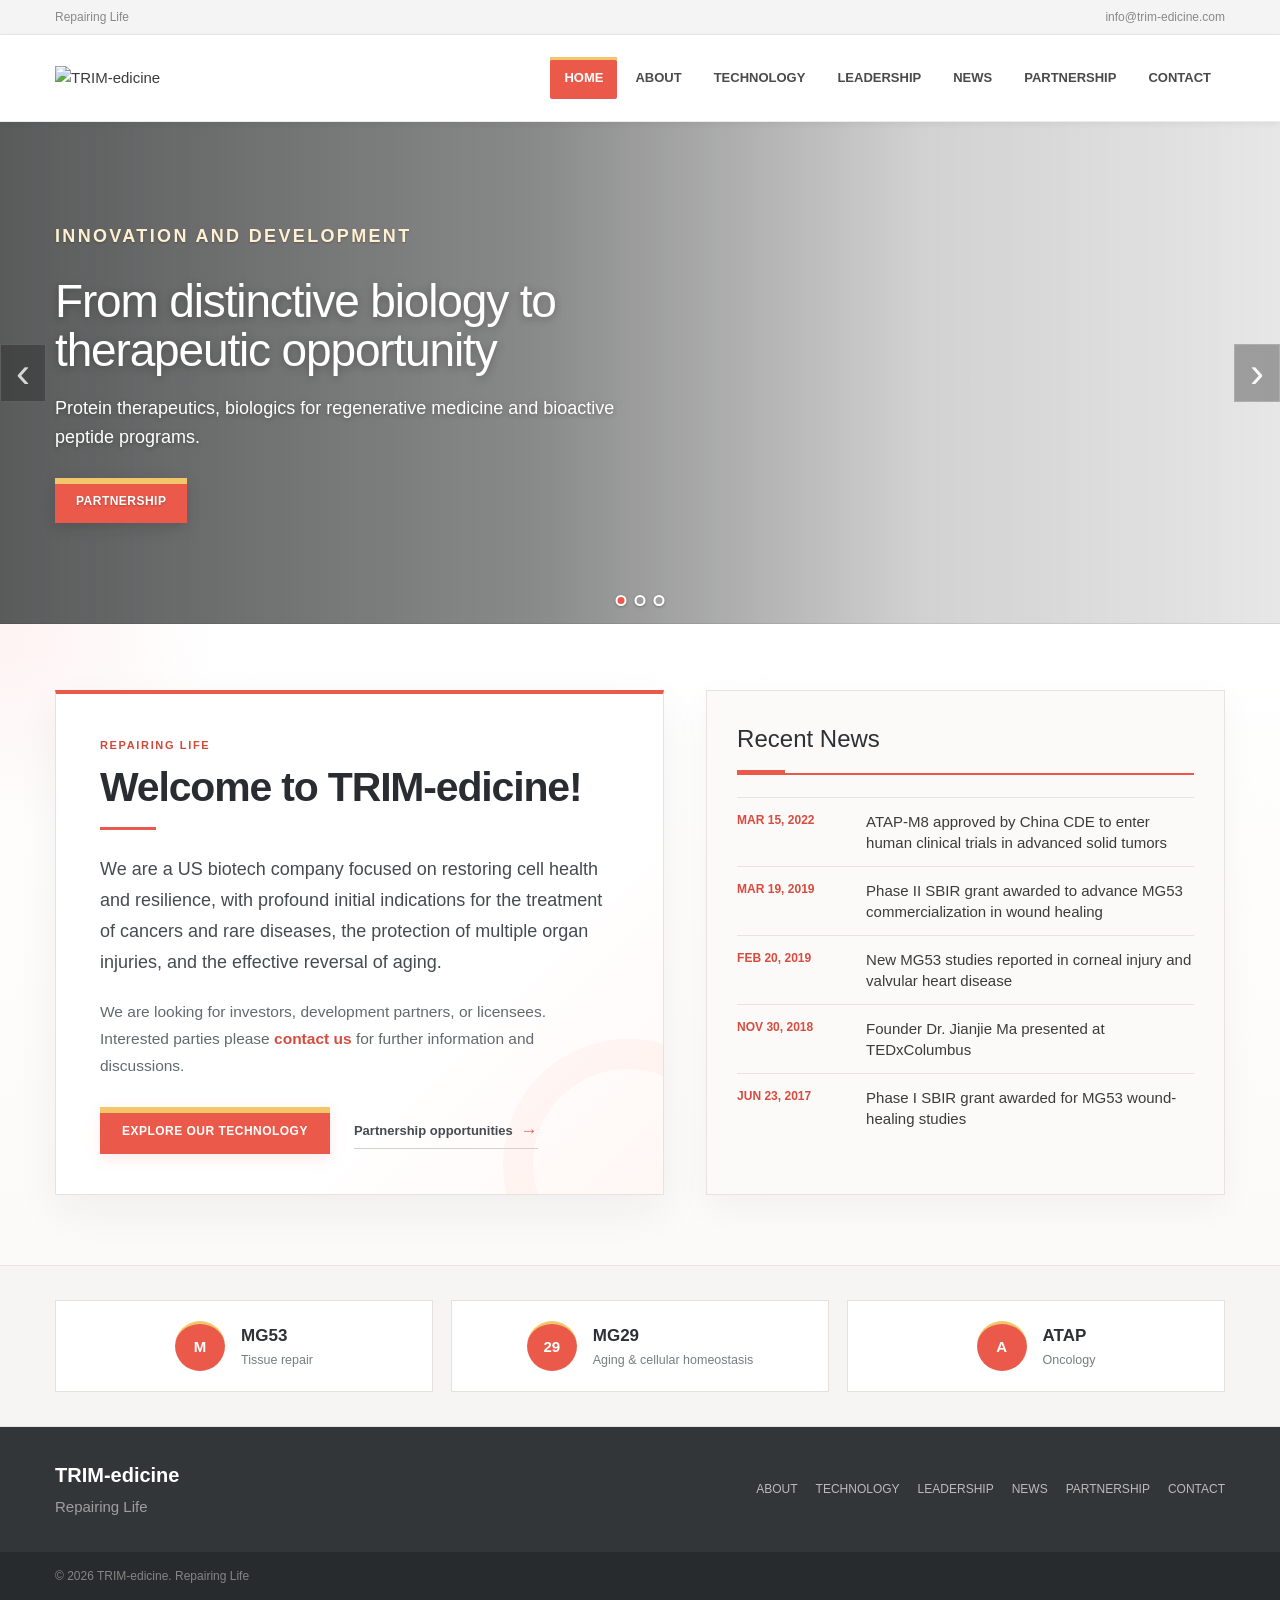
==== commit c50f20df: "Prepare production site for DreamHost launch" ====
--- a/index.html
+++ b/index.html
@@ -1 +1 @@
-<!doctype html><html lang="en"><head><meta charset="utf-8"><meta name="viewport" content="width=device-width,initial-scale=1"><title>TRIM-edicine | Repairing Life</title><meta name="description" content="TRIM-edicine develops novel protein and peptide therapeutics for tissue repair, regenerative medicine, aging-related disease and cancer."><script>document.write('<base href="'+(location.hostname.endsWith('github.io')?'/trim-edicine-website/':'/')+'">')</script><link rel="stylesheet" href="assets/css/main.css"><link rel="stylesheet" href="assets/css/orange-theme.css?v=20260825d"></head><body><div class="topbar"><div class="container topbar-inner"><span>Repairing Life</span><a href="mailto:info@trim-edicine.com">info@trim-edicine.com</a></div></div><header class="site-header"><div class="container nav"><a class="brand" href="" aria-label="TRIM-edicine home"><img src="https://www.trim-edicine.com/wp-content/uploads/2015/04/Logo-Full-Color-Large-1-1-e1429759358496.jpg" alt="TRIM-edicine"></a><nav class="nav-links"><a aria-current="page" href="">Home</a><a href="about/">About</a><a href="technology/">Technology</a><a href="leadership/">Leadership</a><a href="news/">News</a><a href="partnership/">Partnership</a><a href="contact/">Contact</a></nav><button class="menu-btn" aria-label="Toggle menu">☰</button></div></header><main><section class="home-slider" data-slider aria-label="TRIM-edicine highlights"><article class="slide is-active" style="--slide-image:url('https://www.trim-edicine.com/wp-content/uploads/2015/04/doctor-563429-min.jpg')"><div class="slide-shade"></div><div class="container slide-content"><div class="slide-copy"><p class="slide-kicker">TRIM-edicine</p><h1>Repairing Life</h1><p>Novel protein therapeutics and biologics focused on restoring cell health, resilience and repair.</p><a class="slider-button" href="about/">Learn more</a></div></div></article><article class="slide" style="--slide-image:url('https://www.trim-edicine.com/wp-content/uploads/2015/04/medical-563427-min.jpg')"><div class="slide-shade"></div><div class="container slide-content"><div class="slide-copy"><p class="slide-kicker">Regenerative medicine and therapy</p><h2>Restoring cellular health and resilience</h2><p>Therapeutic approaches for acute and chronic tissue injury, rare diseases and age-related dysfunction.</p><a class="slider-button" href="technology/">Our technology</a></div></div></article><article class="slide" style="--slide-image:url('https://www.trim-edicine.com/wp-content/uploads/2015/04/flasks-606612-small-min.jpg')"><div class="slide-shade"></div><div class="container slide-content"><div class="slide-copy"><p class="slide-kicker">Innovation and development</p><h2>From distinctive biology to therapeutic opportunity</h2><p>Protein therapeutics, biologics for regenerative medicine and bioactive peptide programs.</p><a class="slider-button" href="partnership/">Partnership</a></div></div></article><button class="slider-arrow prev" type="button" aria-label="Previous slide">‹</button><button class="slider-arrow next" type="button" aria-label="Next slide">›</button><div class="slider-dots" aria-label="Choose slide"><button class="is-active" aria-label="Slide 1"></button><button aria-label="Slide 2"></button><button aria-label="Slide 3"></button></div></section><section class="home-main"><div class="container home-columns"><div class="welcome"><h2>Welcome to TRIM-edicine!</h2><p class="lead">We are a US biotech company focused on restoring cell health and resilience, with profound initial indications for the treatment of cancers and rare diseases, the protection of multiple organ injuries, and the effective reversal of aging.</p><p>We are looking for investors, development partners, or licensees. Interested parties please <a class="text-link" href="contact/">contact us</a> for further information and discussions.</p><a class="classic-button" href="technology/">Explore our technology</a></div><aside class="recent-news"><h2>Recent News</h2><ul><li><a href="news/"><strong>Mar 15, 2022</strong><span>ATAP-M8 approved by China CDE to enter human clinical trials in advanced solid tumors</span></a></li><li><a href="news/"><strong>Mar 19, 2019</strong><span>Phase II SBIR grant awarded to advance MG53 commercialization in wound healing</span></a></li><li><a href="news/"><strong>Feb 20, 2019</strong><span>New MG53 studies reported in corneal injury and valvular heart disease</span></a></li><li><a href="news/"><strong>Nov 30, 2018</strong><span>Founder Dr. Jianjie Ma presented at TEDxColumbus</span></a></li><li><a href="news/"><strong>Jun 23, 2017</strong><span>Phase I SBIR grant awarded for MG53 wound-healing studies</span></a></li></ul></aside></div></section><section class="legacy-strip"><div class="container legacy-grid"><a href="technology/#mg53"><span class="legacy-icon">M</span><div><strong>MG53</strong><small>Tissue repair</small></div></a><a href="technology/#mg29"><span class="legacy-icon">29</span><div><strong>MG29</strong><small>Aging & cellular homeostasis</small></div></a><a href="technology/#atap"><span class="legacy-icon">A</span><div><strong>ATAP</strong><small>Oncology</small></div></a></div></section></main><footer class="footer"><div class="container footer-main"><div><h3>TRIM-edicine</h3><p>Repairing Life</p></div><div class="footer-links"><a href="about/">About</a><a href="technology/">Technology</a><a href="leadership/">Leadership</a><a href="news/">News</a><a href="partnership/">Partnership</a><a href="contact/">Contact</a></div></div><div class="footer-bottom"><div class="container">© <span data-year></span> TRIM-edicine. Repairing Life</div></div></footer><script src="assets/js/main.js?v=20260825c"></script></body></html>+<!doctype html><html lang="en"><head><meta charset="utf-8"><meta name="viewport" content="width=device-width,initial-scale=1"><title>TRIM-edicine | Repairing Life — Version 2</title><meta name="description" content="TRIM-edicine develops novel protein and peptide therapeutics for tissue repair, regenerative medicine, aging-related disease and cancer."><script>document.write('<base href="'+(location.hostname.endsWith('github.io')?'/trim-edicine-website/':'/')+'">')</script><link rel="stylesheet" href="assets/css/main.css"><link rel="stylesheet" href="assets/css/orange-theme.css?v=20260825f"><link rel="stylesheet" href="v2/assets/css/polish.css?v=4"><link rel="stylesheet" href="v2/assets/css/slider-fix.css?v=2"><link rel="stylesheet" href="v2/assets/css/welcome.css?v=1"></head><body><div class="topbar"><div class="container topbar-inner"><span>Repairing Life</span><a href="mailto:info@trim-edicine.com">info@trim-edicine.com</a></div></div><header class="site-header"><div class="container nav"><a class="brand" href="v2/" aria-label="TRIM-edicine home"><img src="https://www.trim-edicine.com/wp-content/uploads/2015/04/Logo-Full-Color-Large-1-1-e1429759358496.jpg" alt="TRIM-edicine"></a><nav class="nav-links"><a aria-current="page" href="v2/">Home</a><a href="v2/about/">About</a><a href="v2/technology/">Technology</a><a href="v2/leadership/">Leadership</a><a href="v2/news/">News</a><a href="v2/partnership/">Partnership</a><a href="v2/contact/">Contact</a></nav><button class="menu-btn" aria-label="Toggle menu">☰</button></div></header><main><section class="home-slider" data-slider aria-label="TRIM-edicine highlights"><article class="slide is-active" style="--slide-image:url('https://www.trim-edicine.com/wp-content/uploads/2015/04/flasks-606612-small-min.jpg')"><div class="slide-shade"></div><div class="container slide-content"><div class="slide-copy"><p class="slide-kicker">Innovation and development</p><h1>From distinctive biology to therapeutic opportunity</h1><p>Protein therapeutics, biologics for regenerative medicine and bioactive peptide programs.</p><a class="slider-button" href="v2/partnership/">Partnership</a></div></div></article><article class="slide" style="--slide-image:url('https://www.trim-edicine.com/wp-content/uploads/2015/04/medical-563427-min.jpg')"><div class="slide-shade"></div><div class="container slide-content"><div class="slide-copy"><p class="slide-kicker">Regenerative medicine and therapy</p><h2>Restoring cellular health and resilience</h2><p>Therapeutic approaches for acute and chronic tissue injury, rare diseases and age-related dysfunction.</p><a class="slider-button" href="v2/technology/">Our technology</a></div></div></article><article class="slide" style="--slide-image:url('https://www.trim-edicine.com/wp-content/uploads/2015/04/doctor-563429-min.jpg')"><div class="slide-shade"></div><div class="container slide-content"><div class="slide-copy"><p class="slide-kicker">TRIM-edicine</p><h2>Repairing Life</h2><p>Novel protein therapeutics and biologics focused on restoring cell health, resilience and repair.</p><a class="slider-button" href="v2/about/">Learn more</a></div></div></article><button class="slider-arrow prev" type="button" aria-label="Previous slide">‹</button><button class="slider-arrow next" type="button" aria-label="Next slide">›</button><div class="slider-dots" aria-label="Choose slide"><button class="is-active" aria-label="Slide 1"></button><button aria-label="Slide 2"></button><button aria-label="Slide 3"></button></div></section><section class="home-main"><div class="container home-columns"><div class="welcome welcome-feature"><p class="welcome-kicker">Repairing Life</p><h2>Welcome to TRIM-edicine!</h2><p class="lead">We are a US biotech company focused on restoring cell health and resilience, with profound initial indications for the treatment of cancers and rare diseases, the protection of multiple organ injuries, and the effective reversal of aging.</p><p>We are looking for investors, development partners, or licensees. Interested parties please <a class="text-link" href="v2/contact/">contact us</a> for further information and discussions.</p><div class="welcome-actions"><a class="classic-button" href="v2/technology/">Explore our technology</a><a class="welcome-link" href="v2/partnership/">Partnership opportunities <span>→</span></a></div></div><aside class="recent-news"><h2>Recent News</h2><ul><li><a href="v2/news/"><strong>Mar 15, 2022</strong><span>ATAP-M8 approved by China CDE to enter human clinical trials in advanced solid tumors</span></a></li><li><a href="v2/news/"><strong>Mar 19, 2019</strong><span>Phase II SBIR grant awarded to advance MG53 commercialization in wound healing</span></a></li><li><a href="v2/news/"><strong>Feb 20, 2019</strong><span>New MG53 studies reported in corneal injury and valvular heart disease</span></a></li><li><a href="v2/news/"><strong>Nov 30, 2018</strong><span>Founder Dr. Jianjie Ma presented at TEDxColumbus</span></a></li><li><a href="v2/news/"><strong>Jun 23, 2017</strong><span>Phase I SBIR grant awarded for MG53 wound-healing studies</span></a></li></ul></aside></div></section><section class="legacy-strip"><div class="container legacy-grid"><a href="v2/technology/#mg53"><span class="legacy-icon">M</span><div><strong>MG53</strong><small>Tissue repair</small></div></a><a href="v2/technology/#mg29"><span class="legacy-icon">29</span><div><strong>MG29</strong><small>Aging & cellular homeostasis</small></div></a><a href="v2/technology/#atap"><span class="legacy-icon">A</span><div><strong>ATAP</strong><small>Oncology</small></div></a></div></section></main><footer class="footer"><div class="container footer-main"><div><h3>TRIM-edicine</h3><p>Repairing Life</p></div><div class="footer-links"><a href="v2/about/">About</a><a href="v2/technology/">Technology</a><a href="v2/leadership/">Leadership</a><a href="v2/news/">News</a><a href="v2/partnership/">Partnership</a><a href="v2/contact/">Contact</a></div></div><div class="footer-bottom"><div class="container">© <span data-year></span> TRIM-edicine. Repairing Life</div></div></footer><script src="assets/js/main.js?v=20260825c"></script></body></html>
--- a/assets/css/orange-theme.css
+++ b/assets/css/orange-theme.css
@@ -14,10 +14,13 @@
 .contact-form input:focus,.contact-form textarea:focus{outline-color:rgba(235,89,74,.18);border-color:var(--brand)}
 /* Ken Burns effect is isolated to the background image only. */
 .slide{background-image:none!important;background-size:auto;background-position:initial;transform:none!important;animation:none!important;isolation:isolate}
-.slide::before{content:"";position:absolute;inset:-3%;background-image:var(--slide-image);background-size:cover;background-position:center;z-index:0;transform:scale(1.05);will-change:transform}
+.slide::before{content:"";position:absolute;inset:-7%;background-image:var(--slide-image);background-size:cover;background-position:center;z-index:0;transform:scale(1.17) translate3d(-1.5%,0,0);will-change:transform;backface-visibility:hidden}
+.slide:nth-of-type(1)::before{transform-origin:38% 48%}
+.slide:nth-of-type(2)::before{transform-origin:64% 46%}
+.slide:nth-of-type(3)::before{transform-origin:50% 58%}
 .slide.is-active{transform:none!important;animation:none!important}
-.slide.is-active::before{animation:kenBurnsBackground 7s ease-out forwards}
-@keyframes kenBurnsBackground{from{transform:scale(1.05)}to{transform:scale(1)}}
+.slide.is-active::before{animation:kenBurnsBackground 7s cubic-bezier(.16,.72,.28,1) forwards}
+@keyframes kenBurnsBackground{from{transform:scale(1.17) translate3d(-1.5%,0,0)}to{transform:scale(1.025) translate3d(1.25%,-.35%,0)}}
 .slide-shade{z-index:1}
 .slide-content{z-index:2}
 @media(max-width:820px){.nav-links{gap:0}.nav-links a{height:auto;border-radius:0;padding:13px 22px;box-shadow:none!important}.nav-links a:hover{background:#fff6f4}.nav-links a[aria-current="page"]{box-shadow:inset 4px 0 0 var(--gold)!important}}
--- a/v2/assets/css/polish.css
+++ b/v2/assets/css/polish.css
@@ -0,0 +1,93 @@
+/* Version 2 visual polish: simpler, more readable, and closer to the approved foundation. */
+
+/* Remove decorative UI that adds clutter without useful information. */
+.v2-hero-meta{display:none!important}
+.v2-page-hero .v2-eyebrow{display:none!important}
+
+/* Subpage hero: quieter and more editorial. */
+.v2-page-hero{padding:54px 0 50px!important;background:linear-gradient(180deg,#faf9f8 0%,#fff 100%)!important;border-bottom:1px solid #ece8e5!important}
+.v2-page-hero:before,.v2-page-hero:after{opacity:.55}
+.v2-page-hero h1{max-width:920px;font-size:clamp(38px,4.4vw,54px)!important;line-height:1.09!important;letter-spacing:-.03em!important;margin-bottom:20px!important;padding-bottom:20px;position:relative}
+.v2-page-hero h1:after{content:"";position:absolute;left:0;bottom:0;width:54px;height:3px;background:#eb594a}
+.v2-page-hero p{max-width:820px!important;font-size:17px!important;line-height:1.72!important;color:#62686d!important}
+
+/* Section hierarchy and readability. */
+.v2-section{padding:68px 0!important}
+.v2-section-title{display:block!important;max-width:900px;margin-bottom:38px!important}
+.v2-section-title>div{max-width:760px}
+.v2-section-title h2{font-size:clamp(29px,3vw,36px)!important;line-height:1.2!important;color:#292d31}
+.v2-section-title p{max-width:760px;margin:15px 0 0!important;font-size:15.5px!important;line-height:1.7!important;color:#6a7075!important}
+.v2-kicker{font-size:10.5px!important;letter-spacing:.12em!important;margin-bottom:8px!important}
+.v2-rule{width:44px!important;height:2px!important;margin-top:16px!important}
+.v2-grid-2{gap:48px!important;align-items:start!important}
+.v2-grid-3{gap:20px!important}
+.v2-copy{max-width:690px;font-size:15.5px!important;line-height:1.78!important}
+.v2-copy p{margin:0 0 18px}
+.v2-callout{margin:0;min-height:220px;padding:36px 38px!important;display:flex;flex-direction:column;justify-content:center;border-top:3px solid #eb594a}
+.v2-callout h3{font-size:24px!important;margin-bottom:12px!important}
+.v2-callout p{line-height:1.72!important}
+.v2-feature-card{padding:28px!important;box-shadow:none!important}
+.v2-feature-card:hover{transform:translateY(-2px)!important;box-shadow:0 12px 32px rgba(35,38,40,.07)!important}
+.v2-feature-card h3{font-size:20px!important}
+.v2-feature-card p{line-height:1.68!important}
+.v2-note{line-height:1.62!important}
+
+/* Technology: make long scientific text easier to scan. */
+.v2-program{gap:38px!important;padding:46px 0!important}
+.v2-program-body{max-width:860px}
+.v2-program-body h2{font-size:30px!important;margin-bottom:18px!important}
+.v2-program-body p{line-height:1.75!important;margin:0 0 16px}
+.v2-publications li{padding:14px 0!important;line-height:1.55}
+
+/* Leadership: slightly lighter cards and clearer reading rhythm. */
+.v2-person{padding:22px!important;box-shadow:0 8px 24px rgba(30,33,35,.035)!important}
+.v2-person p{line-height:1.72!important}
+.v2-people-section{margin-top:44px!important}
+
+/* News and partnership stay clean rather than ornamental. */
+.v2-news-card{padding:22px 24px!important}
+.v2-news-card h3{font-size:18px!important;line-height:1.48!important}
+.v2-partner{box-shadow:none!important;background:#fff!important}
+.v2-partner:hover{box-shadow:0 10px 28px rgba(35,38,40,.06)!important}
+
+/* Contact: clearer form grouping. */
+.v2-form-card,.v2-info-card{padding:32px!important;box-shadow:0 10px 30px rgba(35,38,40,.035)}
+
+/* Homepage polish. Keep the V1 structure and slider behavior, but improve composition. */
+.home-slider{box-shadow:inset 0 -1px 0 rgba(0,0,0,.08)}
+.slide-shade{background:linear-gradient(90deg,rgba(23,24,25,.68) 0%,rgba(23,24,25,.45) 42%,rgba(23,24,25,.10) 72%,rgba(23,24,25,0) 100%)!important}
+.slide-copy{max-width:650px!important}
+.slide-copy h1,.slide-copy h2{letter-spacing:-.025em!important;line-height:1.08!important;text-shadow:0 2px 8px rgba(0,0,0,.28)}
+.slide-copy>p:not(.slide-kicker){max-width:590px;line-height:1.62!important;text-shadow:0 1px 5px rgba(0,0,0,.34)}
+.slider-button{box-shadow:inset 0 3px 0 #f1c769,0 5px 16px rgba(0,0,0,.14)!important}
+.slider-arrow{background:rgba(28,29,30,.48)!important;border:1px solid rgba(255,255,255,.18)!important;transition:background .18s ease,transform .18s ease!important}
+.slider-arrow:hover{background:#eb594a!important;transform:translateY(-1px)}
+
+.home-main{padding:66px 0 70px!important;background:#fff}
+.home-columns{gap:64px!important;align-items:start!important}
+.welcome h2{font-size:34px!important;line-height:1.18!important;letter-spacing:-.02em!important;margin-bottom:24px!important;padding-bottom:17px;position:relative;color:#292d31}
+.welcome h2:after{content:"";position:absolute;left:0;bottom:0;width:48px;height:3px;background:#eb594a}
+.welcome .lead{font-size:17px!important;line-height:1.76!important;color:#50565b!important}
+.welcome p{line-height:1.76!important}
+.classic-button{margin-top:8px;box-shadow:inset 0 3px 0 #f1c769,0 5px 14px rgba(235,89,74,.12)!important}
+.recent-news{background:#fbfaf9!important;border:1px solid #e8e3df!important;padding:28px 30px!important;box-shadow:0 12px 34px rgba(32,34,36,.045)}
+.recent-news h2{font-size:24px!important;margin-top:0!important;padding-bottom:14px!important;border-bottom:2px solid #eb594a!important;color:#2d3034}
+.recent-news li{border-bottom:1px solid #e8e3df!important}
+.recent-news li:last-child{border-bottom:0!important}
+.recent-news a{padding:13px 0!important;transition:color .15s ease,transform .15s ease}
+.recent-news a:hover{color:#cf493c!important;transform:translateX(2px)}
+
+.legacy-strip{padding:34px 0!important;background:#f6f5f3!important;border-top:1px solid #e8e4e0!important;border-bottom:1px solid #e8e4e0!important}
+.legacy-grid{gap:18px!important}
+.legacy-grid>a{background:#fff!important;border:1px solid #e5e1dd!important;padding:20px 22px!important;transition:transform .17s ease,box-shadow .17s ease,border-color .17s ease!important}
+.legacy-grid>a:hover{transform:translateY(-2px);box-shadow:0 10px 26px rgba(35,38,40,.06);border-color:#dccfc8!important}
+.legacy-grid strong{font-size:17px!important;color:#2d3034}
+.legacy-grid small{color:#777d81!important}
+
+@media(max-width:900px){
+  .v2-page-hero{padding:44px 0 42px!important}
+  .v2-grid-2,.v2-grid-3{grid-template-columns:1fr!important;gap:24px!important}
+  .v2-callout{min-height:auto}
+  .home-columns{gap:38px!important}
+  .legacy-grid{grid-template-columns:1fr!important}
+}
--- a/v2/assets/css/slider-fix.css
+++ b/v2/assets/css/slider-fix.css
@@ -0,0 +1,29 @@
+/* V2 slider motion refinement */
+/* Important: do not mark transform !important here. An !important transform
+   overrides animated transform values and freezes the Ken Burns motion. */
+.slide::before{
+  inset:-10%!important;
+  transform:scale(1.28) translate3d(-2.6%,.6%,0);
+  will-change:transform;
+  backface-visibility:hidden;
+}
+.slide:nth-of-type(1)::before{transform-origin:32% 48%!important}
+.slide:nth-of-type(2)::before{transform-origin:70% 44%!important}
+.slide:nth-of-type(3)::before{transform-origin:48% 62%!important}
+.slide.is-active::before{
+  animation:kenBurnsV2 6.5s cubic-bezier(.18,.72,.28,1) forwards!important;
+}
+@keyframes kenBurnsV2{
+  0%{transform:scale(1.28) translate3d(-2.6%,.6%,0)}
+  100%{transform:scale(1.035) translate3d(2.2%,-.9%,0)}
+}
+/* Keep arrows vertically centered in every interaction state. */
+.slider-arrow,
+.slider-arrow:hover,
+.slider-arrow:focus,
+.slider-arrow:active{
+  transform:translateY(-50%)!important;
+}
+.slider-arrow:hover{
+  background:#eb594a!important;
+}
--- a/v2/assets/css/welcome.css
+++ b/v2/assets/css/welcome.css
@@ -0,0 +1,19 @@
+/* V2 homepage welcome statement */
+.home-main{position:relative;overflow:hidden;background:linear-gradient(180deg,#fff 0%,#fcfaf8 100%)!important}
+.home-main:before{content:"";position:absolute;width:430px;height:430px;border-radius:50%;left:-210px;top:-215px;background:radial-gradient(circle,rgba(235,89,74,.07) 0%,rgba(235,89,74,0) 70%);pointer-events:none}
+.home-columns{position:relative;z-index:1;grid-template-columns:minmax(0,1.08fr) minmax(390px,.92fr)!important;gap:42px!important}
+.welcome-feature{position:relative;min-height:100%;padding:42px 44px 40px;background:linear-gradient(135deg,#fff 0%,#fff 66%,#fff7f4 100%);border:1px solid #e8e2de;border-top:4px solid #eb594a;box-shadow:0 16px 42px rgba(38,39,40,.055);overflow:hidden}
+.welcome-feature:after{content:"";position:absolute;width:190px;height:190px;border-radius:50%;right:-90px;bottom:-95px;border:30px solid rgba(235,89,74,.045);pointer-events:none}
+.welcome-kicker{position:relative;z-index:1;margin:0 0 10px!important;color:#cf493c;font-size:11px;font-weight:800;text-transform:uppercase;letter-spacing:.15em;line-height:1.2!important}
+.welcome-feature h2{position:relative;z-index:1;font-size:clamp(34px,3.2vw,43px)!important;line-height:1.12!important;margin:0 0 24px!important;padding:0 0 19px!important;letter-spacing:-.028em!important;font-weight:650!important;color:#292d31!important}
+.welcome-feature h2:after{width:56px!important;height:3px!important}
+.welcome-feature .lead{position:relative;z-index:1;max-width:680px;font-size:18px!important;line-height:1.72!important;color:#454b50!important;margin-bottom:20px!important}
+.welcome-feature>p:not(.welcome-kicker):not(.lead){position:relative;z-index:1;max-width:660px;color:#63696e;font-size:15.5px;line-height:1.75!important;margin-bottom:24px}
+.welcome-actions{position:relative;z-index:1;display:flex;align-items:center;gap:24px;flex-wrap:wrap;margin-top:28px}
+.welcome-actions .classic-button{margin:0!important;padding:12px 22px!important}
+.welcome-link{display:inline-flex;align-items:center;gap:8px;color:#454b50;font-size:13px;font-weight:700;border-bottom:1px solid #d8cfca;padding:7px 0;transition:color .16s ease,border-color .16s ease,gap .16s ease}
+.welcome-link span{color:#eb594a;font-size:17px;line-height:1}
+.welcome-link:hover{color:#cf493c;border-color:#eb594a;gap:11px}
+.recent-news{height:100%;margin:0!important}
+@media(max-width:900px){.home-columns{grid-template-columns:1fr!important}.welcome-feature{padding:34px 30px}.recent-news{height:auto}}
+@media(max-width:560px){.welcome-feature{padding:30px 22px}.welcome-feature h2{font-size:32px!important}.welcome-feature .lead{font-size:16.5px!important}.welcome-actions{gap:16px;align-items:flex-start;flex-direction:column}}
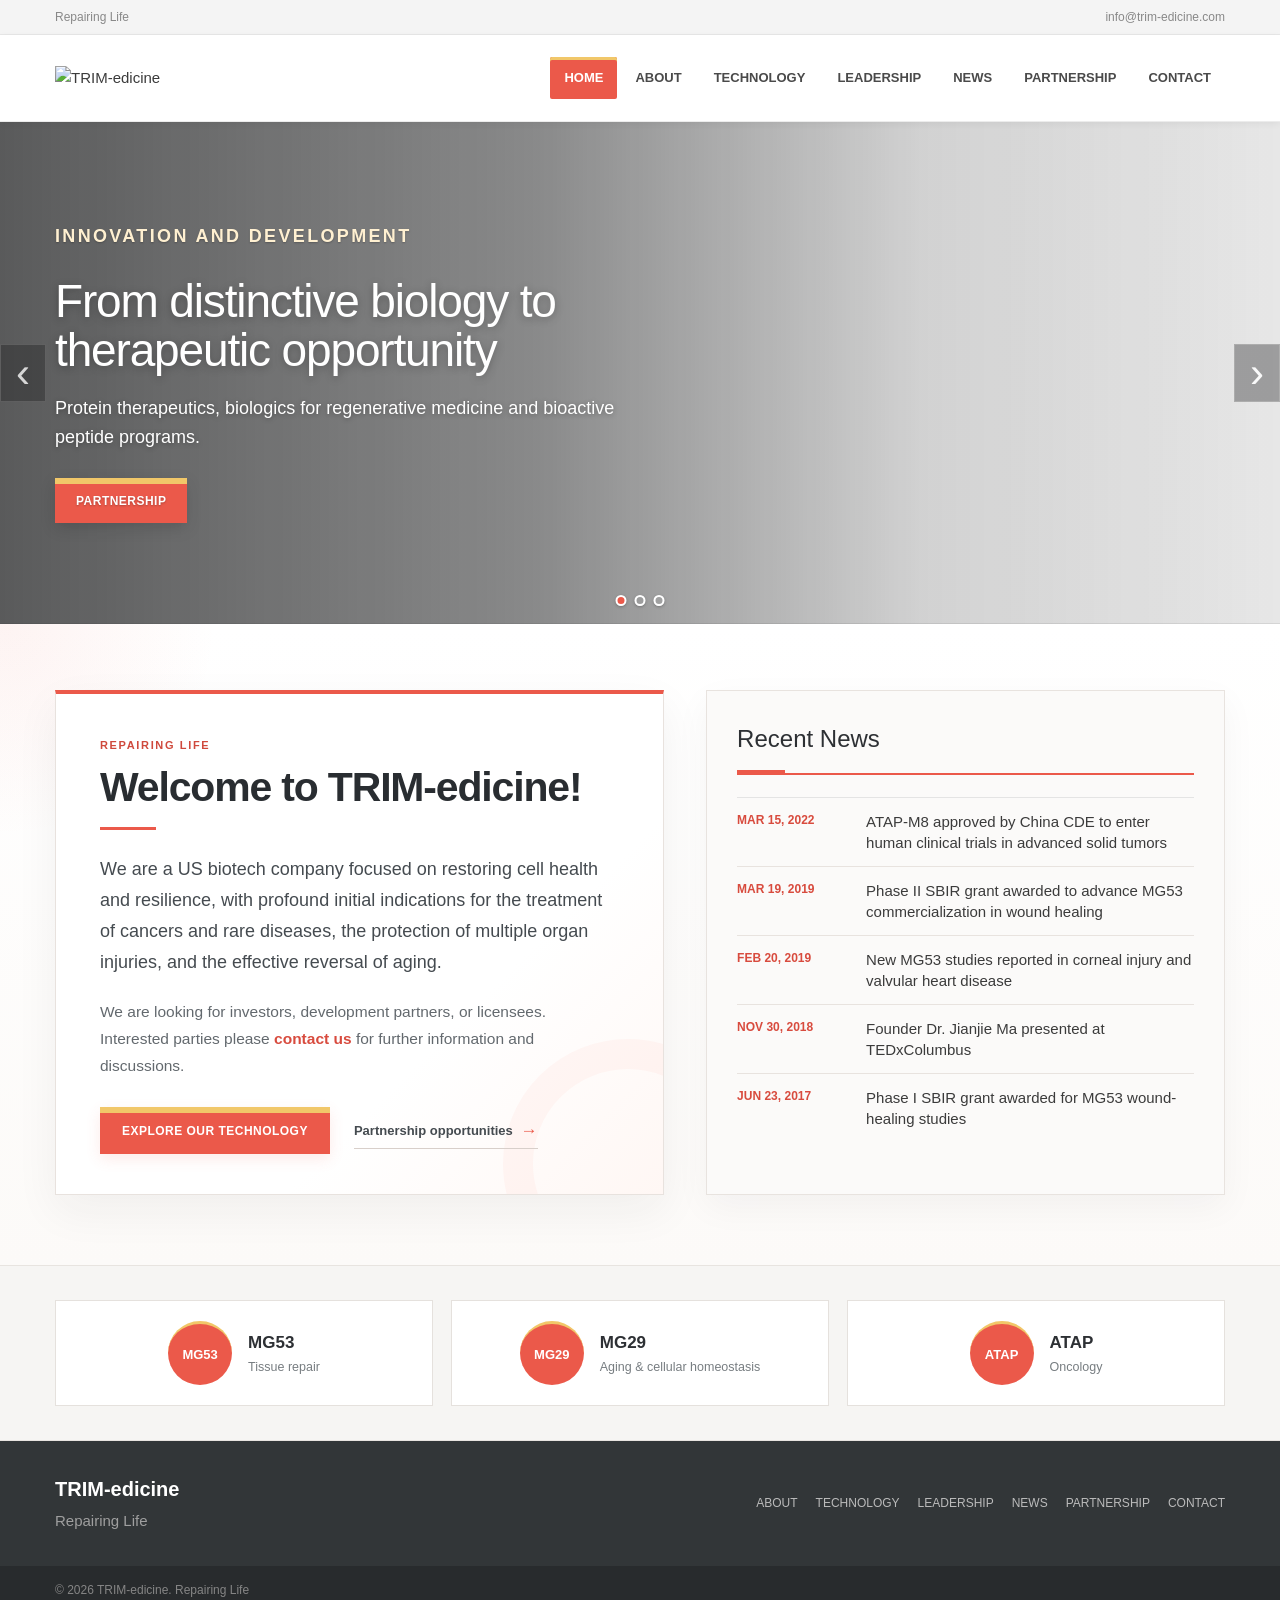
==== commit 3510be9a: "Use full technology names in homepage icons" ====
--- a/index.html
+++ b/index.html
@@ -1 +1 @@
-<!doctype html><html lang="en"><head><meta charset="utf-8"><meta name="viewport" content="width=device-width,initial-scale=1"><title>TRIM-edicine | Repairing Life — Version 2</title><meta name="description" content="TRIM-edicine develops novel protein and peptide therapeutics for tissue repair, regenerative medicine, aging-related disease and cancer."><script>document.write('<base href="'+(location.hostname.endsWith('github.io')?'/trim-edicine-website/':'/')+'">')</script><link rel="stylesheet" href="assets/css/main.css"><link rel="stylesheet" href="assets/css/orange-theme.css?v=20260825f"><link rel="stylesheet" href="v2/assets/css/polish.css?v=4"><link rel="stylesheet" href="v2/assets/css/slider-fix.css?v=2"><link rel="stylesheet" href="v2/assets/css/welcome.css?v=1"></head><body><div class="topbar"><div class="container topbar-inner"><span>Repairing Life</span><a href="mailto:info@trim-edicine.com">info@trim-edicine.com</a></div></div><header class="site-header"><div class="container nav"><a class="brand" href="v2/" aria-label="TRIM-edicine home"><img src="https://www.trim-edicine.com/wp-content/uploads/2015/04/Logo-Full-Color-Large-1-1-e1429759358496.jpg" alt="TRIM-edicine"></a><nav class="nav-links"><a aria-current="page" href="v2/">Home</a><a href="v2/about/">About</a><a href="v2/technology/">Technology</a><a href="v2/leadership/">Leadership</a><a href="v2/news/">News</a><a href="v2/partnership/">Partnership</a><a href="v2/contact/">Contact</a></nav><button class="menu-btn" aria-label="Toggle menu">☰</button></div></header><main><section class="home-slider" data-slider aria-label="TRIM-edicine highlights"><article class="slide is-active" style="--slide-image:url('https://www.trim-edicine.com/wp-content/uploads/2015/04/flasks-606612-small-min.jpg')"><div class="slide-shade"></div><div class="container slide-content"><div class="slide-copy"><p class="slide-kicker">Innovation and development</p><h1>From distinctive biology to therapeutic opportunity</h1><p>Protein therapeutics, biologics for regenerative medicine and bioactive peptide programs.</p><a class="slider-button" href="v2/partnership/">Partnership</a></div></div></article><article class="slide" style="--slide-image:url('https://www.trim-edicine.com/wp-content/uploads/2015/04/medical-563427-min.jpg')"><div class="slide-shade"></div><div class="container slide-content"><div class="slide-copy"><p class="slide-kicker">Regenerative medicine and therapy</p><h2>Restoring cellular health and resilience</h2><p>Therapeutic approaches for acute and chronic tissue injury, rare diseases and age-related dysfunction.</p><a class="slider-button" href="v2/technology/">Our technology</a></div></div></article><article class="slide" style="--slide-image:url('https://www.trim-edicine.com/wp-content/uploads/2015/04/doctor-563429-min.jpg')"><div class="slide-shade"></div><div class="container slide-content"><div class="slide-copy"><p class="slide-kicker">TRIM-edicine</p><h2>Repairing Life</h2><p>Novel protein therapeutics and biologics focused on restoring cell health, resilience and repair.</p><a class="slider-button" href="v2/about/">Learn more</a></div></div></article><button class="slider-arrow prev" type="button" aria-label="Previous slide">‹</button><button class="slider-arrow next" type="button" aria-label="Next slide">›</button><div class="slider-dots" aria-label="Choose slide"><button class="is-active" aria-label="Slide 1"></button><button aria-label="Slide 2"></button><button aria-label="Slide 3"></button></div></section><section class="home-main"><div class="container home-columns"><div class="welcome welcome-feature"><p class="welcome-kicker">Repairing Life</p><h2>Welcome to TRIM-edicine!</h2><p class="lead">We are a US biotech company focused on restoring cell health and resilience, with profound initial indications for the treatment of cancers and rare diseases, the protection of multiple organ injuries, and the effective reversal of aging.</p><p>We are looking for investors, development partners, or licensees. Interested parties please <a class="text-link" href="v2/contact/">contact us</a> for further information and discussions.</p><div class="welcome-actions"><a class="classic-button" href="v2/technology/">Explore our technology</a><a class="welcome-link" href="v2/partnership/">Partnership opportunities <span>→</span></a></div></div><aside class="recent-news"><h2>Recent News</h2><ul><li><a href="v2/news/"><strong>Mar 15, 2022</strong><span>ATAP-M8 approved by China CDE to enter human clinical trials in advanced solid tumors</span></a></li><li><a href="v2/news/"><strong>Mar 19, 2019</strong><span>Phase II SBIR grant awarded to advance MG53 commercialization in wound healing</span></a></li><li><a href="v2/news/"><strong>Feb 20, 2019</strong><span>New MG53 studies reported in corneal injury and valvular heart disease</span></a></li><li><a href="v2/news/"><strong>Nov 30, 2018</strong><span>Founder Dr. Jianjie Ma presented at TEDxColumbus</span></a></li><li><a href="v2/news/"><strong>Jun 23, 2017</strong><span>Phase I SBIR grant awarded for MG53 wound-healing studies</span></a></li></ul></aside></div></section><section class="legacy-strip"><div class="container legacy-grid"><a href="v2/technology/#mg53"><span class="legacy-icon">M</span><div><strong>MG53</strong><small>Tissue repair</small></div></a><a href="v2/technology/#mg29"><span class="legacy-icon">29</span><div><strong>MG29</strong><small>Aging & cellular homeostasis</small></div></a><a href="v2/technology/#atap"><span class="legacy-icon">A</span><div><strong>ATAP</strong><small>Oncology</small></div></a></div></section></main><footer class="footer"><div class="container footer-main"><div><h3>TRIM-edicine</h3><p>Repairing Life</p></div><div class="footer-links"><a href="v2/about/">About</a><a href="v2/technology/">Technology</a><a href="v2/leadership/">Leadership</a><a href="v2/news/">News</a><a href="v2/partnership/">Partnership</a><a href="v2/contact/">Contact</a></div></div><div class="footer-bottom"><div class="container">© <span data-year></span> TRIM-edicine. Repairing Life</div></div></footer><script src="assets/js/main.js?v=20260825c"></script></body></html>+<!doctype html><html lang="en"><head><meta charset="utf-8"><meta name="viewport" content="width=device-width,initial-scale=1"><title>TRIM-edicine | Repairing Life</title><meta name="description" content="TRIM-edicine develops novel protein and peptide therapeutics for tissue repair, regenerative medicine, aging-related disease and cancer."><base href="/"><link rel="stylesheet" href="assets/css/main.css"><link rel="stylesheet" href="assets/css/orange-theme.css?v=20260825f"><link rel="stylesheet" href="v2/assets/css/polish.css?v=4"><link rel="stylesheet" href="v2/assets/css/slider-fix.css?v=2"><link rel="stylesheet" href="v2/assets/css/welcome.css?v=1"></head><body><div class="topbar"><div class="container topbar-inner"><span>Repairing Life</span><a href="mailto:info@trim-edicine.com">info@trim-edicine.com</a></div></div><header class="site-header"><div class="container nav"><a class="brand" href="/" aria-label="TRIM-edicine home"><img src="/wp-content/uploads/2015/04/Logo-Full-Color-Large-1-1-e1429759358496.jpg" alt="TRIM-edicine"></a><nav class="nav-links"><a aria-current="page" href="/">Home</a><a href="/about/">About</a><a href="/technology/">Technology</a><a href="/leadership/">Leadership</a><a href="/news/">News</a><a href="/partnership/">Partnership</a><a href="/contact/">Contact</a></nav><button class="menu-btn" aria-label="Toggle menu">☰</button></div></header><main><section class="home-slider" data-slider aria-label="TRIM-edicine highlights"><article class="slide is-active" style="--slide-image:url('/wp-content/uploads/2015/04/flasks-606612-small-min.jpg')"><div class="slide-shade"></div><div class="container slide-content"><div class="slide-copy"><p class="slide-kicker">Innovation and development</p><h1>From distinctive biology to therapeutic opportunity</h1><p>Protein therapeutics, biologics for regenerative medicine and bioactive peptide programs.</p><a class="slider-button" href="/partnership/">Partnership</a></div></div></article><article class="slide" style="--slide-image:url('/wp-content/uploads/2015/04/medical-563427-min.jpg')"><div class="slide-shade"></div><div class="container slide-content"><div class="slide-copy"><p class="slide-kicker">Regenerative medicine and therapy</p><h2>Restoring cellular health and resilience</h2><p>Therapeutic approaches for acute and chronic tissue injury, rare diseases and age-related dysfunction.</p><a class="slider-button" href="/technology/">Our technology</a></div></div></article><article class="slide" style="--slide-image:url('/wp-content/uploads/2015/04/doctor-563429-min.jpg')"><div class="slide-shade"></div><div class="container slide-content"><div class="slide-copy"><p class="slide-kicker">TRIM-edicine</p><h2>Repairing Life</h2><p>Novel protein therapeutics and biologics focused on restoring cell health, resilience and repair.</p><a class="slider-button" href="/about/">Learn more</a></div></div></article><button class="slider-arrow prev" type="button" aria-label="Previous slide">‹</button><button class="slider-arrow next" type="button" aria-label="Next slide">›</button><div class="slider-dots" aria-label="Choose slide"><button class="is-active" aria-label="Slide 1"></button><button aria-label="Slide 2"></button><button aria-label="Slide 3"></button></div></section><section class="home-main"><div class="container home-columns"><div class="welcome welcome-feature"><p class="welcome-kicker">Repairing Life</p><h2>Welcome to TRIM-edicine!</h2><p class="lead">We are a US biotech company focused on restoring cell health and resilience, with profound initial indications for the treatment of cancers and rare diseases, the protection of multiple organ injuries, and the effective reversal of aging.</p><p>We are looking for investors, development partners, or licensees. Interested parties please <a class="text-link" href="/contact/">contact us</a> for further information and discussions.</p><div class="welcome-actions"><a class="classic-button" href="/technology/">Explore our technology</a><a class="welcome-link" href="/partnership/">Partnership opportunities <span>→</span></a></div></div><aside class="recent-news"><h2>Recent News</h2><ul><li><a href="/news/"><strong>Mar 15, 2022</strong><span>ATAP-M8 approved by China CDE to enter human clinical trials in advanced solid tumors</span></a></li><li><a href="/news/"><strong>Mar 19, 2019</strong><span>Phase II SBIR grant awarded to advance MG53 commercialization in wound healing</span></a></li><li><a href="/news/"><strong>Feb 20, 2019</strong><span>New MG53 studies reported in corneal injury and valvular heart disease</span></a></li><li><a href="/news/"><strong>Nov 30, 2018</strong><span>Founder Dr. Jianjie Ma presented at TEDxColumbus</span></a></li><li><a href="/news/"><strong>Jun 23, 2017</strong><span>Phase I SBIR grant awarded for MG53 wound-healing studies</span></a></li></ul></aside></div></section><section class="legacy-strip"><div class="container legacy-grid"><a href="/technology/#mg53"><span class="legacy-icon" style="width:64px;height:64px;font-size:13px">MG53</span><div><strong>MG53</strong><small>Tissue repair</small></div></a><a href="/technology/#mg29"><span class="legacy-icon" style="width:64px;height:64px;font-size:13px">MG29</span><div><strong>MG29</strong><small>Aging & cellular homeostasis</small></div></a><a href="/technology/#atap"><span class="legacy-icon" style="width:64px;height:64px;font-size:13px">ATAP</span><div><strong>ATAP</strong><small>Oncology</small></div></a></div></section></main><footer class="footer"><div class="container footer-main"><div><h3>TRIM-edicine</h3><p>Repairing Life</p></div><div class="footer-links"><a href="/about/">About</a><a href="/technology/">Technology</a><a href="/leadership/">Leadership</a><a href="/news/">News</a><a href="/partnership/">Partnership</a><a href="/contact/">Contact</a></div></div><div class="footer-bottom"><div class="container">© <span data-year></span> TRIM-edicine. Repairing Life</div></div></footer><script src="assets/js/main.js?v=20260825c"></script></body></html>
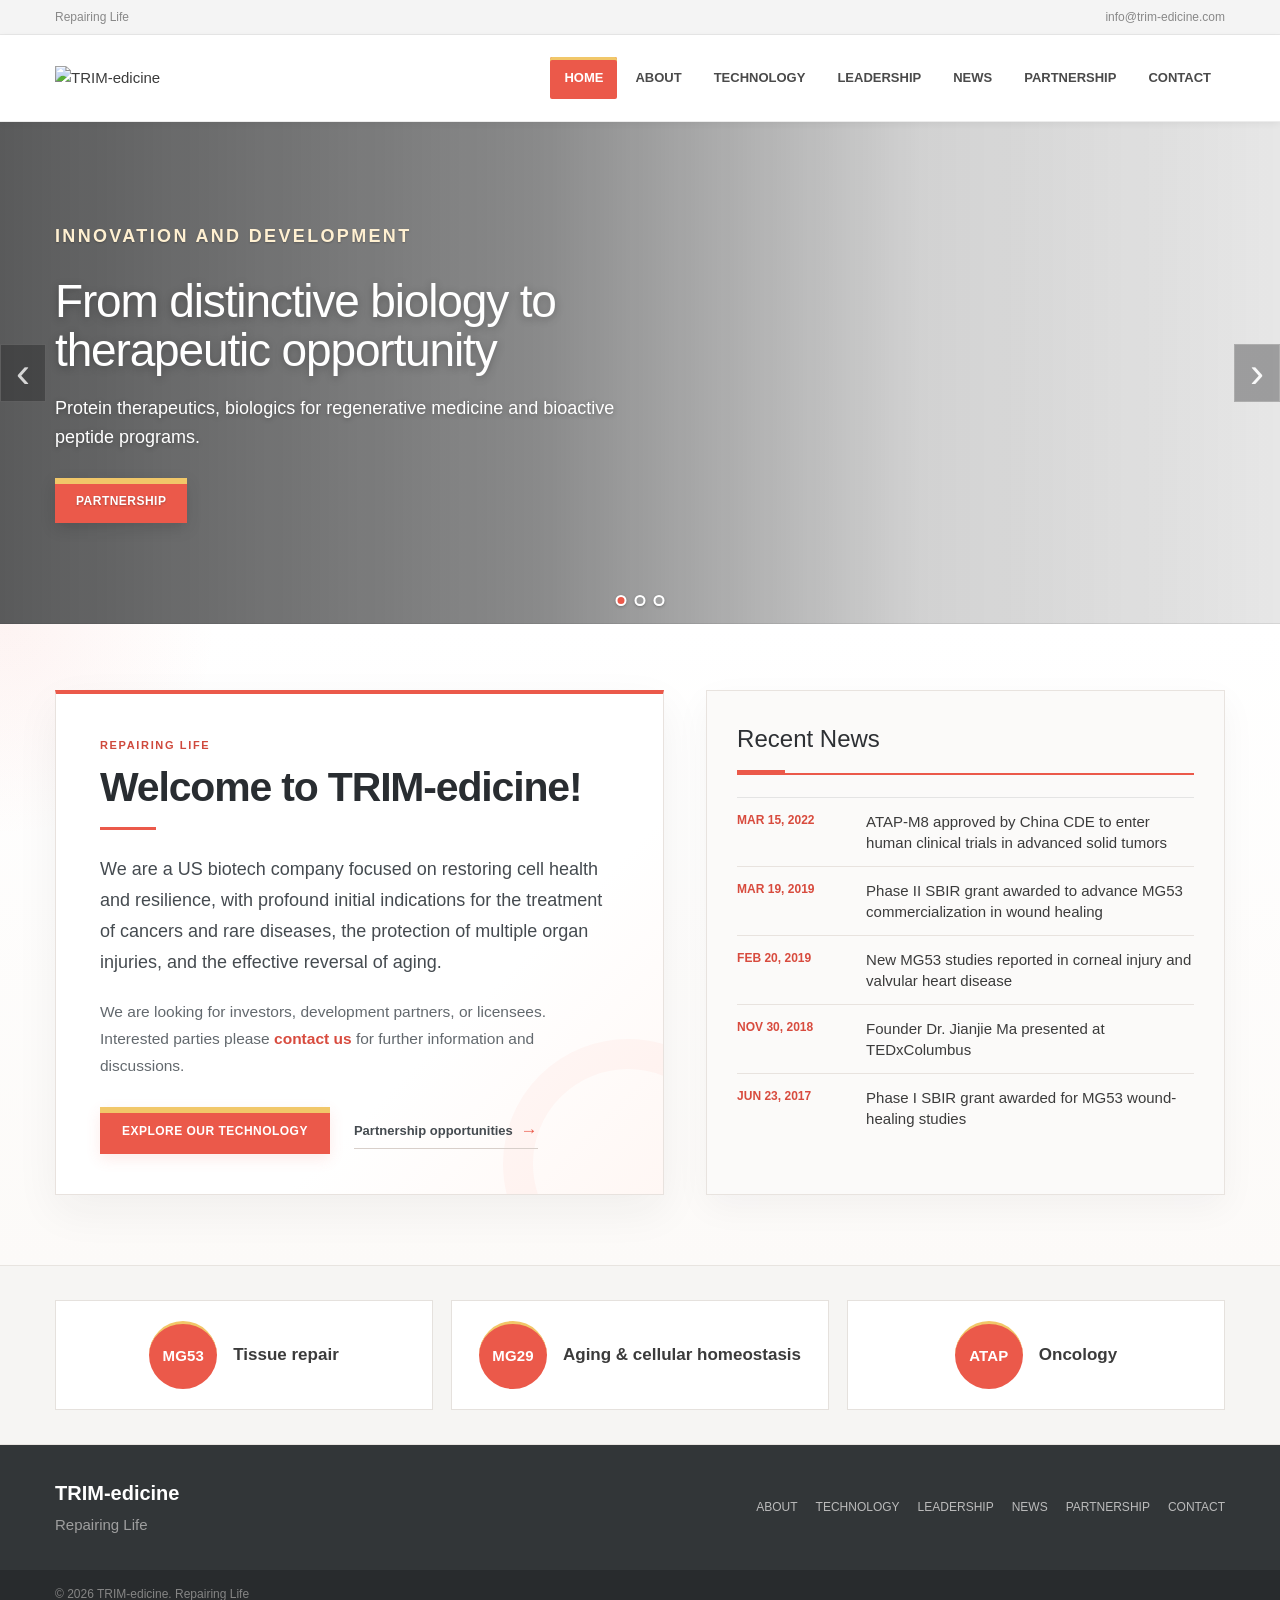
==== commit 7e4aa33a: "Refine homepage technology labels" ====
--- a/index.html
+++ b/index.html
@@ -1 +1 @@
-<!doctype html><html lang="en"><head><meta charset="utf-8"><meta name="viewport" content="width=device-width,initial-scale=1"><title>TRIM-edicine | Repairing Life</title><meta name="description" content="TRIM-edicine develops novel protein and peptide therapeutics for tissue repair, regenerative medicine, aging-related disease and cancer."><base href="/"><link rel="stylesheet" href="assets/css/main.css"><link rel="stylesheet" href="assets/css/orange-theme.css?v=20260825f"><link rel="stylesheet" href="v2/assets/css/polish.css?v=4"><link rel="stylesheet" href="v2/assets/css/slider-fix.css?v=2"><link rel="stylesheet" href="v2/assets/css/welcome.css?v=1"></head><body><div class="topbar"><div class="container topbar-inner"><span>Repairing Life</span><a href="mailto:info@trim-edicine.com">info@trim-edicine.com</a></div></div><header class="site-header"><div class="container nav"><a class="brand" href="/" aria-label="TRIM-edicine home"><img src="/wp-content/uploads/2015/04/Logo-Full-Color-Large-1-1-e1429759358496.jpg" alt="TRIM-edicine"></a><nav class="nav-links"><a aria-current="page" href="/">Home</a><a href="/about/">About</a><a href="/technology/">Technology</a><a href="/leadership/">Leadership</a><a href="/news/">News</a><a href="/partnership/">Partnership</a><a href="/contact/">Contact</a></nav><button class="menu-btn" aria-label="Toggle menu">☰</button></div></header><main><section class="home-slider" data-slider aria-label="TRIM-edicine highlights"><article class="slide is-active" style="--slide-image:url('/wp-content/uploads/2015/04/flasks-606612-small-min.jpg')"><div class="slide-shade"></div><div class="container slide-content"><div class="slide-copy"><p class="slide-kicker">Innovation and development</p><h1>From distinctive biology to therapeutic opportunity</h1><p>Protein therapeutics, biologics for regenerative medicine and bioactive peptide programs.</p><a class="slider-button" href="/partnership/">Partnership</a></div></div></article><article class="slide" style="--slide-image:url('/wp-content/uploads/2015/04/medical-563427-min.jpg')"><div class="slide-shade"></div><div class="container slide-content"><div class="slide-copy"><p class="slide-kicker">Regenerative medicine and therapy</p><h2>Restoring cellular health and resilience</h2><p>Therapeutic approaches for acute and chronic tissue injury, rare diseases and age-related dysfunction.</p><a class="slider-button" href="/technology/">Our technology</a></div></div></article><article class="slide" style="--slide-image:url('/wp-content/uploads/2015/04/doctor-563429-min.jpg')"><div class="slide-shade"></div><div class="container slide-content"><div class="slide-copy"><p class="slide-kicker">TRIM-edicine</p><h2>Repairing Life</h2><p>Novel protein therapeutics and biologics focused on restoring cell health, resilience and repair.</p><a class="slider-button" href="/about/">Learn more</a></div></div></article><button class="slider-arrow prev" type="button" aria-label="Previous slide">‹</button><button class="slider-arrow next" type="button" aria-label="Next slide">›</button><div class="slider-dots" aria-label="Choose slide"><button class="is-active" aria-label="Slide 1"></button><button aria-label="Slide 2"></button><button aria-label="Slide 3"></button></div></section><section class="home-main"><div class="container home-columns"><div class="welcome welcome-feature"><p class="welcome-kicker">Repairing Life</p><h2>Welcome to TRIM-edicine!</h2><p class="lead">We are a US biotech company focused on restoring cell health and resilience, with profound initial indications for the treatment of cancers and rare diseases, the protection of multiple organ injuries, and the effective reversal of aging.</p><p>We are looking for investors, development partners, or licensees. Interested parties please <a class="text-link" href="/contact/">contact us</a> for further information and discussions.</p><div class="welcome-actions"><a class="classic-button" href="/technology/">Explore our technology</a><a class="welcome-link" href="/partnership/">Partnership opportunities <span>→</span></a></div></div><aside class="recent-news"><h2>Recent News</h2><ul><li><a href="/news/"><strong>Mar 15, 2022</strong><span>ATAP-M8 approved by China CDE to enter human clinical trials in advanced solid tumors</span></a></li><li><a href="/news/"><strong>Mar 19, 2019</strong><span>Phase II SBIR grant awarded to advance MG53 commercialization in wound healing</span></a></li><li><a href="/news/"><strong>Feb 20, 2019</strong><span>New MG53 studies reported in corneal injury and valvular heart disease</span></a></li><li><a href="/news/"><strong>Nov 30, 2018</strong><span>Founder Dr. Jianjie Ma presented at TEDxColumbus</span></a></li><li><a href="/news/"><strong>Jun 23, 2017</strong><span>Phase I SBIR grant awarded for MG53 wound-healing studies</span></a></li></ul></aside></div></section><section class="legacy-strip"><div class="container legacy-grid"><a href="/technology/#mg53"><span class="legacy-icon" style="width:64px;height:64px;font-size:13px">MG53</span><div><strong>MG53</strong><small>Tissue repair</small></div></a><a href="/technology/#mg29"><span class="legacy-icon" style="width:64px;height:64px;font-size:13px">MG29</span><div><strong>MG29</strong><small>Aging & cellular homeostasis</small></div></a><a href="/technology/#atap"><span class="legacy-icon" style="width:64px;height:64px;font-size:13px">ATAP</span><div><strong>ATAP</strong><small>Oncology</small></div></a></div></section></main><footer class="footer"><div class="container footer-main"><div><h3>TRIM-edicine</h3><p>Repairing Life</p></div><div class="footer-links"><a href="/about/">About</a><a href="/technology/">Technology</a><a href="/leadership/">Leadership</a><a href="/news/">News</a><a href="/partnership/">Partnership</a><a href="/contact/">Contact</a></div></div><div class="footer-bottom"><div class="container">© <span data-year></span> TRIM-edicine. Repairing Life</div></div></footer><script src="assets/js/main.js?v=20260825c"></script></body></html>+<!doctype html><html lang="en"><head><meta charset="utf-8"><meta name="viewport" content="width=device-width,initial-scale=1"><title>TRIM-edicine | Repairing Life</title><meta name="description" content="TRIM-edicine develops novel protein and peptide therapeutics for tissue repair, regenerative medicine, aging-related disease and cancer."><base href="/"><link rel="stylesheet" href="assets/css/main.css"><link rel="stylesheet" href="assets/css/orange-theme.css?v=20260825f"><link rel="stylesheet" href="v2/assets/css/polish.css?v=4"><link rel="stylesheet" href="v2/assets/css/slider-fix.css?v=2"><link rel="stylesheet" href="v2/assets/css/welcome.css?v=1"></head><body><div class="topbar"><div class="container topbar-inner"><span>Repairing Life</span><a href="mailto:info@trim-edicine.com">info@trim-edicine.com</a></div></div><header class="site-header"><div class="container nav"><a class="brand" href="/" aria-label="TRIM-edicine home"><img src="/wp-content/uploads/2015/04/Logo-Full-Color-Large-1-1-e1429759358496.jpg" alt="TRIM-edicine"></a><nav class="nav-links"><a aria-current="page" href="/">Home</a><a href="/about/">About</a><a href="/technology/">Technology</a><a href="/leadership/">Leadership</a><a href="/news/">News</a><a href="/partnership/">Partnership</a><a href="/contact/">Contact</a></nav><button class="menu-btn" aria-label="Toggle menu">☰</button></div></header><main><section class="home-slider" data-slider aria-label="TRIM-edicine highlights"><article class="slide is-active" style="--slide-image:url('/wp-content/uploads/2015/04/flasks-606612-small-min.jpg')"><div class="slide-shade"></div><div class="container slide-content"><div class="slide-copy"><p class="slide-kicker">Innovation and development</p><h1>From distinctive biology to therapeutic opportunity</h1><p>Protein therapeutics, biologics for regenerative medicine and bioactive peptide programs.</p><a class="slider-button" href="/partnership/">Partnership</a></div></div></article><article class="slide" style="--slide-image:url('/wp-content/uploads/2015/04/medical-563427-min.jpg')"><div class="slide-shade"></div><div class="container slide-content"><div class="slide-copy"><p class="slide-kicker">Regenerative medicine and therapy</p><h2>Restoring cellular health and resilience</h2><p>Therapeutic approaches for acute and chronic tissue injury, rare diseases and age-related dysfunction.</p><a class="slider-button" href="/technology/">Our technology</a></div></div></article><article class="slide" style="--slide-image:url('/wp-content/uploads/2015/04/doctor-563429-min.jpg')"><div class="slide-shade"></div><div class="container slide-content"><div class="slide-copy"><p class="slide-kicker">TRIM-edicine</p><h2>Repairing Life</h2><p>Novel protein therapeutics and biologics focused on restoring cell health, resilience and repair.</p><a class="slider-button" href="/about/">Learn more</a></div></div></article><button class="slider-arrow prev" type="button" aria-label="Previous slide">‹</button><button class="slider-arrow next" type="button" aria-label="Next slide">›</button><div class="slider-dots" aria-label="Choose slide"><button class="is-active" aria-label="Slide 1"></button><button aria-label="Slide 2"></button><button aria-label="Slide 3"></button></div></section><section class="home-main"><div class="container home-columns"><div class="welcome welcome-feature"><p class="welcome-kicker">Repairing Life</p><h2>Welcome to TRIM-edicine!</h2><p class="lead">We are a US biotech company focused on restoring cell health and resilience, with profound initial indications for the treatment of cancers and rare diseases, the protection of multiple organ injuries, and the effective reversal of aging.</p><p>We are looking for investors, development partners, or licensees. Interested parties please <a class="text-link" href="/contact/">contact us</a> for further information and discussions.</p><div class="welcome-actions"><a class="classic-button" href="/technology/">Explore our technology</a><a class="welcome-link" href="/partnership/">Partnership opportunities <span>→</span></a></div></div><aside class="recent-news"><h2>Recent News</h2><ul><li><a href="/news/"><strong>Mar 15, 2022</strong><span>ATAP-M8 approved by China CDE to enter human clinical trials in advanced solid tumors</span></a></li><li><a href="/news/"><strong>Mar 19, 2019</strong><span>Phase II SBIR grant awarded to advance MG53 commercialization in wound healing</span></a></li><li><a href="/news/"><strong>Feb 20, 2019</strong><span>New MG53 studies reported in corneal injury and valvular heart disease</span></a></li><li><a href="/news/"><strong>Nov 30, 2018</strong><span>Founder Dr. Jianjie Ma presented at TEDxColumbus</span></a></li><li><a href="/news/"><strong>Jun 23, 2017</strong><span>Phase I SBIR grant awarded for MG53 wound-healing studies</span></a></li></ul></aside></div></section><section class="legacy-strip"><div class="container legacy-grid"><a href="/technology/#mg53" aria-label="MG53 tissue repair"><span class="legacy-icon" style="width:68px;height:68px;flex:0 0 68px;font-size:15px;letter-spacing:.01em">MG53</span><div><strong style="font-size:17px;line-height:1.35;color:#3b3b3b">Tissue repair</strong></div></a><a href="/technology/#mg29" aria-label="MG29 aging and cellular homeostasis"><span class="legacy-icon" style="width:68px;height:68px;flex:0 0 68px;font-size:15px;letter-spacing:.01em">MG29</span><div><strong style="font-size:17px;line-height:1.35;color:#3b3b3b">Aging &amp; cellular homeostasis</strong></div></a><a href="/technology/#atap" aria-label="ATAP oncology"><span class="legacy-icon" style="width:68px;height:68px;flex:0 0 68px;font-size:15px;letter-spacing:.01em">ATAP</span><div><strong style="font-size:17px;line-height:1.35;color:#3b3b3b">Oncology</strong></div></a></div></section></main><footer class="footer"><div class="container footer-main"><div><h3>TRIM-edicine</h3><p>Repairing Life</p></div><div class="footer-links"><a href="/about/">About</a><a href="/technology/">Technology</a><a href="/leadership/">Leadership</a><a href="/news/">News</a><a href="/partnership/">Partnership</a><a href="/contact/">Contact</a></div></div><div class="footer-bottom"><div class="container">© <span data-year></span> TRIM-edicine. Repairing Life</div></div></footer><script src="assets/js/main.js?v=20260825c"></script></body></html>
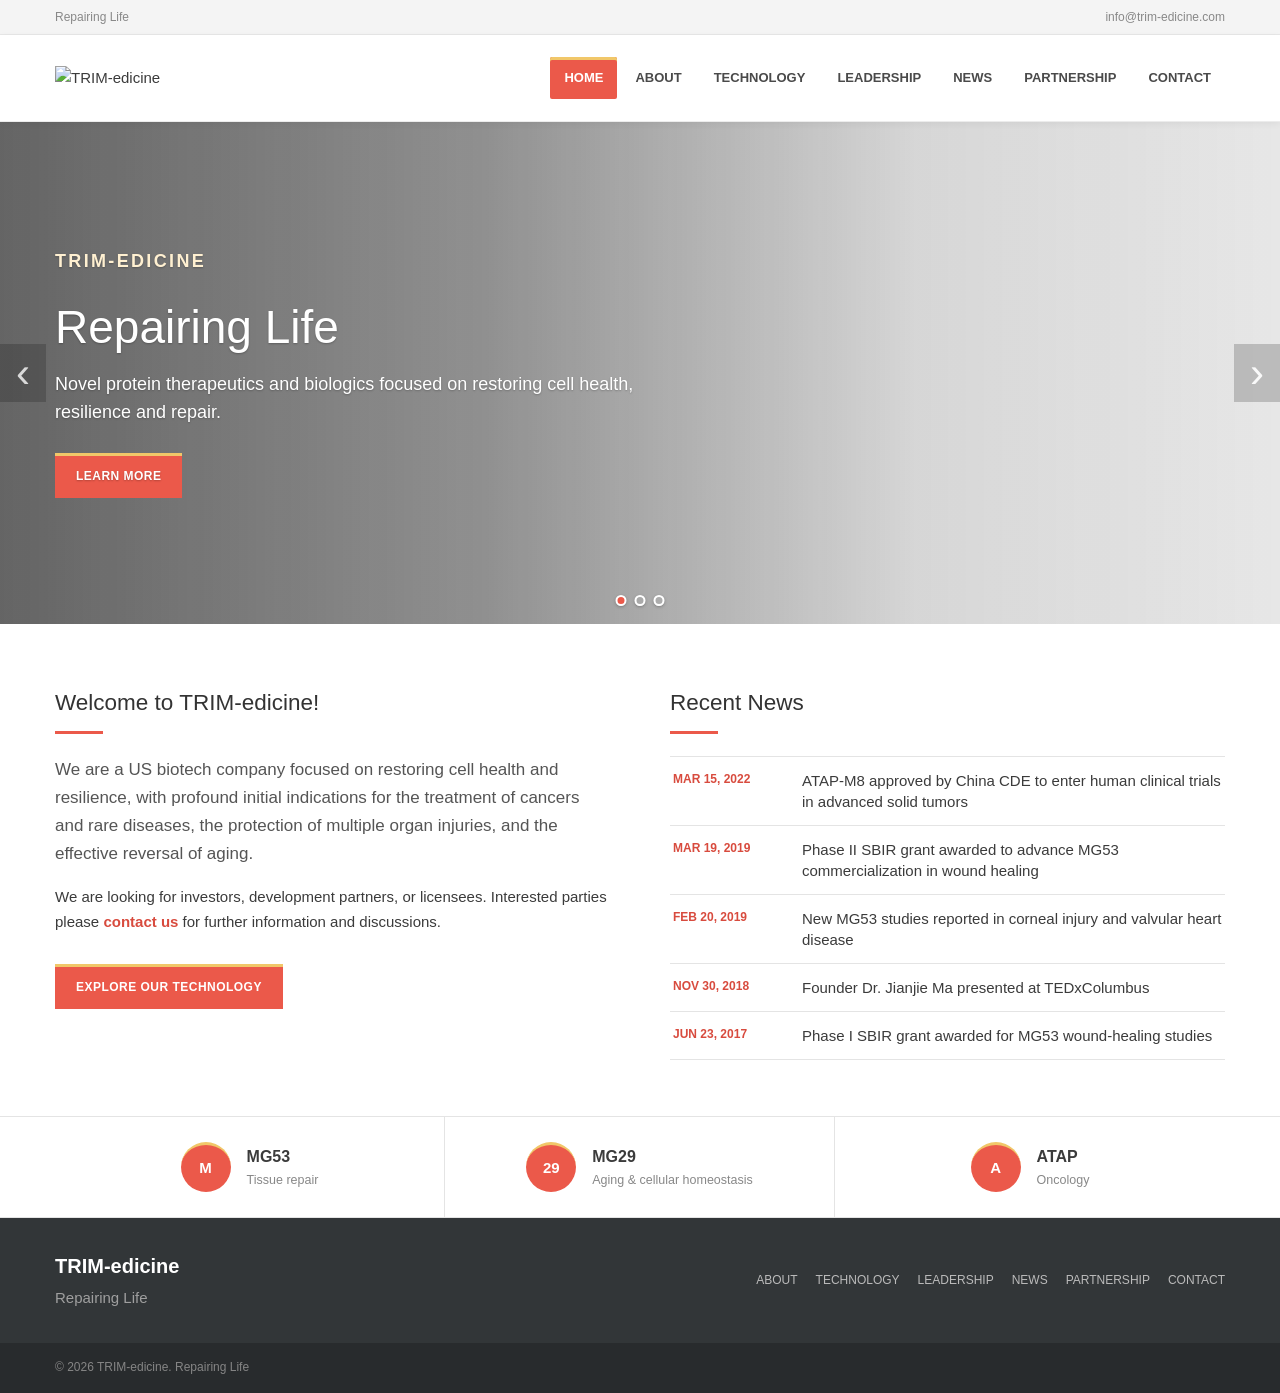
==== commit a98fadff: "Merge 6417f7ad35364fc9de6cd4d76fc7a1422cff948c into cee11e0326b31602f57bdf572a0234b369bd08b9" ====
--- a/index.html
+++ b/index.html
@@ -1 +1 @@
-<!doctype html><html lang="en"><head><meta charset="utf-8"><meta name="viewport" content="width=device-width,initial-scale=1"><title>TRIM-edicine | Repairing Life</title><meta name="description" content="TRIM-edicine develops novel protein and peptide therapeutics for tissue repair, regenerative medicine, aging-related disease and cancer."><base href="/"><link rel="stylesheet" href="assets/css/main.css"><link rel="stylesheet" href="assets/css/orange-theme.css?v=20260825f"><link rel="stylesheet" href="v2/assets/css/polish.css?v=4"><link rel="stylesheet" href="v2/assets/css/slider-fix.css?v=2"><link rel="stylesheet" href="v2/assets/css/welcome.css?v=1"></head><body><div class="topbar"><div class="container topbar-inner"><span>Repairing Life</span><a href="mailto:info@trim-edicine.com">info@trim-edicine.com</a></div></div><header class="site-header"><div class="container nav"><a class="brand" href="/" aria-label="TRIM-edicine home"><img src="/wp-content/uploads/2015/04/Logo-Full-Color-Large-1-1-e1429759358496.jpg" alt="TRIM-edicine"></a><nav class="nav-links"><a aria-current="page" href="/">Home</a><a href="/about/">About</a><a href="/technology/">Technology</a><a href="/leadership/">Leadership</a><a href="/news/">News</a><a href="/partnership/">Partnership</a><a href="/contact/">Contact</a></nav><button class="menu-btn" aria-label="Toggle menu">☰</button></div></header><main><section class="home-slider" data-slider aria-label="TRIM-edicine highlights"><article class="slide is-active" style="--slide-image:url('/wp-content/uploads/2015/04/flasks-606612-small-min.jpg')"><div class="slide-shade"></div><div class="container slide-content"><div class="slide-copy"><p class="slide-kicker">Innovation and development</p><h1>From distinctive biology to therapeutic opportunity</h1><p>Protein therapeutics, biologics for regenerative medicine and bioactive peptide programs.</p><a class="slider-button" href="/partnership/">Partnership</a></div></div></article><article class="slide" style="--slide-image:url('/wp-content/uploads/2015/04/medical-563427-min.jpg')"><div class="slide-shade"></div><div class="container slide-content"><div class="slide-copy"><p class="slide-kicker">Regenerative medicine and therapy</p><h2>Restoring cellular health and resilience</h2><p>Therapeutic approaches for acute and chronic tissue injury, rare diseases and age-related dysfunction.</p><a class="slider-button" href="/technology/">Our technology</a></div></div></article><article class="slide" style="--slide-image:url('/wp-content/uploads/2015/04/doctor-563429-min.jpg')"><div class="slide-shade"></div><div class="container slide-content"><div class="slide-copy"><p class="slide-kicker">TRIM-edicine</p><h2>Repairing Life</h2><p>Novel protein therapeutics and biologics focused on restoring cell health, resilience and repair.</p><a class="slider-button" href="/about/">Learn more</a></div></div></article><button class="slider-arrow prev" type="button" aria-label="Previous slide">‹</button><button class="slider-arrow next" type="button" aria-label="Next slide">›</button><div class="slider-dots" aria-label="Choose slide"><button class="is-active" aria-label="Slide 1"></button><button aria-label="Slide 2"></button><button aria-label="Slide 3"></button></div></section><section class="home-main"><div class="container home-columns"><div class="welcome welcome-feature"><p class="welcome-kicker">Repairing Life</p><h2>Welcome to TRIM-edicine!</h2><p class="lead">We are a US biotech company focused on restoring cell health and resilience, with profound initial indications for the treatment of cancers and rare diseases, the protection of multiple organ injuries, and the effective reversal of aging.</p><p>We are looking for investors, development partners, or licensees. Interested parties please <a class="text-link" href="/contact/">contact us</a> for further information and discussions.</p><div class="welcome-actions"><a class="classic-button" href="/technology/">Explore our technology</a><a class="welcome-link" href="/partnership/">Partnership opportunities <span>→</span></a></div></div><aside class="recent-news"><h2>Recent News</h2><ul><li><a href="/news/"><strong>Mar 15, 2022</strong><span>ATAP-M8 approved by China CDE to enter human clinical trials in advanced solid tumors</span></a></li><li><a href="/news/"><strong>Mar 19, 2019</strong><span>Phase II SBIR grant awarded to advance MG53 commercialization in wound healing</span></a></li><li><a href="/news/"><strong>Feb 20, 2019</strong><span>New MG53 studies reported in corneal injury and valvular heart disease</span></a></li><li><a href="/news/"><strong>Nov 30, 2018</strong><span>Founder Dr. Jianjie Ma presented at TEDxColumbus</span></a></li><li><a href="/news/"><strong>Jun 23, 2017</strong><span>Phase I SBIR grant awarded for MG53 wound-healing studies</span></a></li></ul></aside></div></section><section class="legacy-strip"><div class="container legacy-grid"><a href="/technology/#mg53" aria-label="MG53 tissue repair"><span class="legacy-icon" style="width:68px;height:68px;flex:0 0 68px;font-size:15px;letter-spacing:.01em">MG53</span><div><strong style="font-size:17px;line-height:1.35;color:#3b3b3b">Tissue repair</strong></div></a><a href="/technology/#mg29" aria-label="MG29 aging and cellular homeostasis"><span class="legacy-icon" style="width:68px;height:68px;flex:0 0 68px;font-size:15px;letter-spacing:.01em">MG29</span><div><strong style="font-size:17px;line-height:1.35;color:#3b3b3b">Aging &amp; cellular homeostasis</strong></div></a><a href="/technology/#atap" aria-label="ATAP oncology"><span class="legacy-icon" style="width:68px;height:68px;flex:0 0 68px;font-size:15px;letter-spacing:.01em">ATAP</span><div><strong style="font-size:17px;line-height:1.35;color:#3b3b3b">Oncology</strong></div></a></div></section></main><footer class="footer"><div class="container footer-main"><div><h3>TRIM-edicine</h3><p>Repairing Life</p></div><div class="footer-links"><a href="/about/">About</a><a href="/technology/">Technology</a><a href="/leadership/">Leadership</a><a href="/news/">News</a><a href="/partnership/">Partnership</a><a href="/contact/">Contact</a></div></div><div class="footer-bottom"><div class="container">© <span data-year></span> TRIM-edicine. Repairing Life</div></div></footer><script src="assets/js/main.js?v=20260825c"></script></body></html>+<!doctype html><html lang="en"><head><meta charset="utf-8"><meta name="viewport" content="width=device-width,initial-scale=1"><title>TRIM-edicine | Repairing Life</title><meta name="description" content="TRIM-edicine develops novel protein and peptide therapeutics for tissue repair, regenerative medicine, aging-related disease and cancer."><script>document.write('<base href="'+(location.hostname.endsWith('github.io')?'/trim-edicine-website/':'/')+'">')</script><link rel="stylesheet" href="assets/css/main.css"><link rel="stylesheet" href="assets/css/orange-theme.css?v=20260825d"></head><body><div class="topbar"><div class="container topbar-inner"><span>Repairing Life</span><a href="mailto:info@trim-edicine.com">info@trim-edicine.com</a></div></div><header class="site-header"><div class="container nav"><a class="brand" href="" aria-label="TRIM-edicine home"><img src="https://www.trim-edicine.com/wp-content/uploads/2015/04/Logo-Full-Color-Large-1-1-e1429759358496.jpg" alt="TRIM-edicine"></a><nav class="nav-links"><a aria-current="page" href="">Home</a><a href="about/">About</a><a href="technology/">Technology</a><a href="leadership/">Leadership</a><a href="news/">News</a><a href="partnership/">Partnership</a><a href="contact/">Contact</a></nav><button class="menu-btn" aria-label="Toggle menu">☰</button></div></header><main><section class="home-slider" data-slider aria-label="TRIM-edicine highlights"><article class="slide is-active" style="--slide-image:url('https://www.trim-edicine.com/wp-content/uploads/2015/04/doctor-563429-min.jpg')"><div class="slide-shade"></div><div class="container slide-content"><div class="slide-copy"><p class="slide-kicker">TRIM-edicine</p><h1>Repairing Life</h1><p>Novel protein therapeutics and biologics focused on restoring cell health, resilience and repair.</p><a class="slider-button" href="about/">Learn more</a></div></div></article><article class="slide" style="--slide-image:url('https://www.trim-edicine.com/wp-content/uploads/2015/04/medical-563427-min.jpg')"><div class="slide-shade"></div><div class="container slide-content"><div class="slide-copy"><p class="slide-kicker">Regenerative medicine and therapy</p><h2>Restoring cellular health and resilience</h2><p>Therapeutic approaches for acute and chronic tissue injury, rare diseases and age-related dysfunction.</p><a class="slider-button" href="technology/">Our technology</a></div></div></article><article class="slide" style="--slide-image:url('https://www.trim-edicine.com/wp-content/uploads/2015/04/flasks-606612-small-min.jpg')"><div class="slide-shade"></div><div class="container slide-content"><div class="slide-copy"><p class="slide-kicker">Innovation and development</p><h2>From distinctive biology to therapeutic opportunity</h2><p>Protein therapeutics, biologics for regenerative medicine and bioactive peptide programs.</p><a class="slider-button" href="partnership/">Partnership</a></div></div></article><button class="slider-arrow prev" type="button" aria-label="Previous slide">‹</button><button class="slider-arrow next" type="button" aria-label="Next slide">›</button><div class="slider-dots" aria-label="Choose slide"><button class="is-active" aria-label="Slide 1"></button><button aria-label="Slide 2"></button><button aria-label="Slide 3"></button></div></section><section class="home-main"><div class="container home-columns"><div class="welcome"><h2>Welcome to TRIM-edicine!</h2><p class="lead">We are a US biotech company focused on restoring cell health and resilience, with profound initial indications for the treatment of cancers and rare diseases, the protection of multiple organ injuries, and the effective reversal of aging.</p><p>We are looking for investors, development partners, or licensees. Interested parties please <a class="text-link" href="contact/">contact us</a> for further information and discussions.</p><a class="classic-button" href="technology/">Explore our technology</a></div><aside class="recent-news"><h2>Recent News</h2><ul><li><a href="news/"><strong>Mar 15, 2022</strong><span>ATAP-M8 approved by China CDE to enter human clinical trials in advanced solid tumors</span></a></li><li><a href="news/"><strong>Mar 19, 2019</strong><span>Phase II SBIR grant awarded to advance MG53 commercialization in wound healing</span></a></li><li><a href="news/"><strong>Feb 20, 2019</strong><span>New MG53 studies reported in corneal injury and valvular heart disease</span></a></li><li><a href="news/"><strong>Nov 30, 2018</strong><span>Founder Dr. Jianjie Ma presented at TEDxColumbus</span></a></li><li><a href="news/"><strong>Jun 23, 2017</strong><span>Phase I SBIR grant awarded for MG53 wound-healing studies</span></a></li></ul></aside></div></section><section class="legacy-strip"><div class="container legacy-grid"><a href="technology/#mg53"><span class="legacy-icon">M</span><div><strong>MG53</strong><small>Tissue repair</small></div></a><a href="technology/#mg29"><span class="legacy-icon">29</span><div><strong>MG29</strong><small>Aging & cellular homeostasis</small></div></a><a href="technology/#atap"><span class="legacy-icon">A</span><div><strong>ATAP</strong><small>Oncology</small></div></a></div></section></main><footer class="footer"><div class="container footer-main"><div><h3>TRIM-edicine</h3><p>Repairing Life</p></div><div class="footer-links"><a href="about/">About</a><a href="technology/">Technology</a><a href="leadership/">Leadership</a><a href="news/">News</a><a href="partnership/">Partnership</a><a href="contact/">Contact</a></div></div><div class="footer-bottom"><div class="container">© <span data-year></span> TRIM-edicine. Repairing Life</div></div></footer><script src="assets/js/main.js?v=20260825c"></script></body></html>
